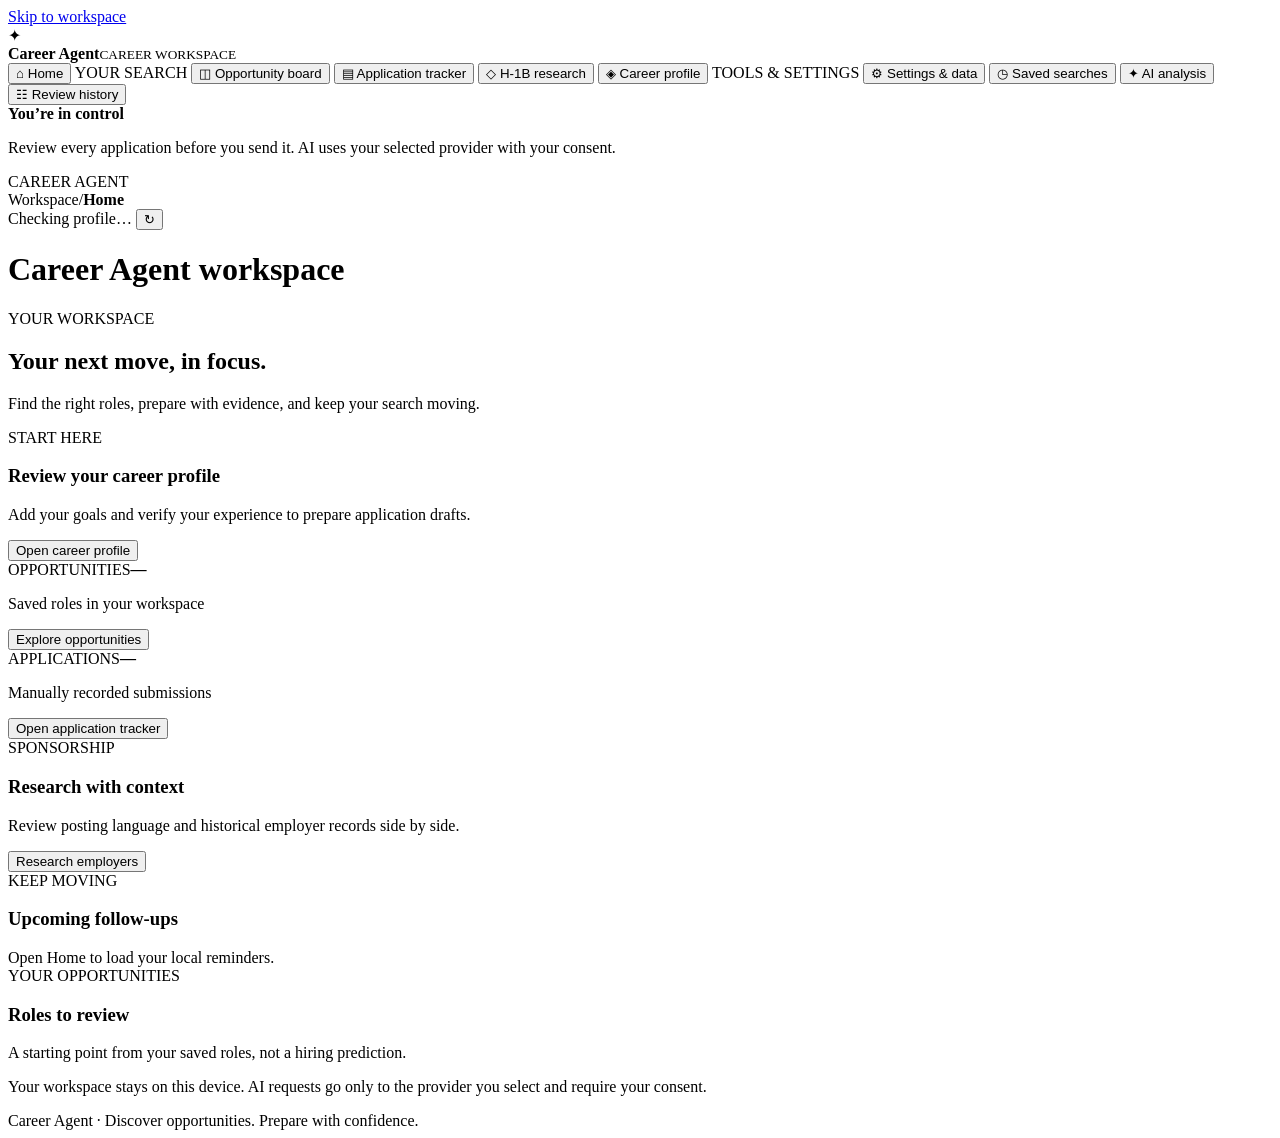
==== src/career_agent/web/index.html @ f1114267 "Implement reusable screening answers with per-role review" ====
<!doctype html>
<html lang="en">
<head>
  <meta charset="utf-8">
  <meta name="viewport" content="width=device-width,initial-scale=1">
  <meta name="color-scheme" content="light">
  <meta name="referrer" content="no-referrer">
  <title>Career Agent · Career Workspace</title>
  <link rel="stylesheet" href="/assets/app.css">
  <script defer src="/assets/application-answers.js"></script>
  <script defer src="/assets/app.js"></script>
  <script defer src="/assets/profile-review.js"></script>
  <script defer src="/assets/h1b.js"></script>
  <script defer src="/assets/ai.js"></script>
  <script defer src="/assets/automation.js"></script>
</head>
<body>
  <a class="skip-link" href="#workspace">Skip to workspace</a>
  <div id="app" data-session="__SESSION_TOKEN__">
    <aside class="rail" aria-label="Workspace navigation">
      <div class="identity">
        <div class="logo" aria-hidden="true">✦</div>
        <div class="identity-text"><strong>Career Agent</strong><small>CAREER WORKSPACE</small></div>
      </div>
      <div class="rail-divider"></div>
      <nav class="navigation" aria-label="Main">
        <button class="nav-item active" id="nav-home" type="button" aria-current="page"><span class="nav-glyph" aria-hidden="true">⌂</span> Home</button>
        <span class="nav-group-label">YOUR SEARCH</span>
        <button class="nav-item" id="nav-jobs" type="button"><span class="nav-glyph" aria-hidden="true">◫</span> Opportunity board</button>
        <button class="nav-item" id="nav-tracker" type="button"><span class="nav-glyph" aria-hidden="true">▤</span> Application tracker</button>
        <button class="nav-item" id="nav-h1b" type="button"><span class="nav-glyph" aria-hidden="true">◇</span> H-1B research</button>
        <button class="nav-item" id="nav-profile" type="button"><span class="nav-glyph" aria-hidden="true">◈</span> Career profile</button>
        <span class="nav-group-label">TOOLS &amp; SETTINGS</span>
        <button class="nav-item" id="nav-settings" type="button"><span class="nav-glyph" aria-hidden="true">⚙</span> Settings &amp; data</button>
        <button class="nav-item" id="nav-automation" type="button"><span class="nav-glyph" aria-hidden="true">◷</span> Saved searches</button>
        <button class="nav-item" id="nav-ai" type="button"><span class="nav-glyph" aria-hidden="true">✦</span> AI analysis</button>
        <button class="nav-item" id="nav-activity" type="button"><span class="nav-glyph" aria-hidden="true">☷</span> Review history</button>
      </nav>
      <div class="rail-bottom">
        <div class="privacy-note">
          <span class="small-dot" aria-hidden="true"></span>
          <strong>You’re in control</strong>
          <p>Review every application before you send it. AI uses your selected provider with your consent.</p>
        </div>
        <span class="version">CAREER AGENT</span>
      </div>
    </aside>

    <main id="workspace" class="workspace" tabindex="-1">
      <header class="topbar">
        <div class="breadcrumbs"><span>Workspace</span><span class="slash">/</span><strong id="section-name">Home</strong></div>
        <div class="top-actions">
          <span id="configuration-status" class="config-pill">Checking profile…</span>
          <button id="refresh" type="button" class="icon-action" title="Refresh data" aria-label="Refresh data">↻</button>
        </div>
      </header>

      <div id="notice" class="notice" role="status" aria-live="polite" hidden></div>
      <h1 class="sr-only">Career Agent workspace</h1>

      <section class="metrics" aria-label="Workspace snapshot" hidden>
        <div class="metric"><small>OPPORTUNITIES</small><strong id="count-jobs">—</strong><span>Tracked job postings</span></div>
        <div class="metric"><small>STAGED</small><strong id="count-staged">—</strong><span>Waiting for submission</span></div>
        <div class="metric"><small>SUBMISSIONS</small><strong id="count-submitted">—</strong><span>Manually confirmed</span></div>
        <div class="metric"><small>REVIEW EVENTS</small><strong id="count-reviews">—</strong><span>Decisions recorded locally</span></div>
      </section>

      <section id="home-screen" class="screen">
        <div class="section-heading home-heading"><div><span class="eyebrow">YOUR WORKSPACE</span><h2>Your next move, in focus.</h2><p class="section-description">Find the right roles, prepare with evidence, and keep your search moving.</p></div></div>
        <div class="home-grid">
          <section class="home-feature panel"><span class="eyebrow">START HERE</span><h3 id="home-next-title">Review your career profile</h3><p id="home-next-description">Add your goals and verify your experience to prepare application drafts.</p><button id="home-next" type="button" class="button button-primary">Open career profile</button></section>
          <section class="home-card panel"><span class="eyebrow">OPPORTUNITIES</span><strong id="home-jobs-count">—</strong><p id="home-jobs-copy">Saved roles in your workspace</p><button id="home-jobs" type="button" class="button">Explore opportunities</button></section>
          <section class="home-card panel"><span class="eyebrow">APPLICATIONS</span><strong id="home-submitted-count">—</strong><p>Manually recorded submissions</p><button id="home-tracker" type="button" class="button">Open application tracker</button></section>
          <section class="home-card panel"><span class="eyebrow">SPONSORSHIP</span><h3>Research with context</h3><p>Review posting language and historical employer records side by side.</p><button id="home-h1b" type="button" class="button">Research employers</button></section>
        </div>
        <section class="home-followups panel"><div><span class="eyebrow">KEEP MOVING</span><h3>Upcoming follow-ups</h3></div><div id="home-followups" role="status">Open Home to load your local reminders.</div></section>
        <section class="home-followups panel"><div><span class="eyebrow">YOUR OPPORTUNITIES</span><h3>Roles to review</h3><p class="muted">A starting point from your saved roles, not a hiring prediction.</p></div><div id="home-recommendations"></div></section>
        <p class="home-privacy">Your workspace stays on this device. AI requests go only to the provider you select and require your consent.</p>
      </section>

      <section id="settings-screen" class="screen" hidden>
        <div class="section-heading"><div><span class="eyebrow">WORKSPACE</span><h2>Settings &amp; data</h2><p class="section-description">Manage the tools and records that support your search.</p></div></div>
        <div class="settings-grid">
          <section class="panel home-card"><h3>Model routes</h3><p>Review configured providers, test a connection, and manage request history. Route configuration is stored locally.</p><button id="settings-models" class="button" type="button">Open AI tools</button></section>
          <section class="panel home-card"><h3>Saved searches</h3><p>Manage explicitly enabled recurring discovery and inspect workflow runs.</p><button id="settings-searches" class="button" type="button">Manage searches</button></section>
          <section class="panel home-card"><h3>Government data</h3><p>Check official release links and import historical employer records into your local database.</p><button id="settings-records" class="button" type="button">Open data administration</button></section>
          <section class="panel home-card"><h3>Backup &amp; privacy</h3><p>The database is not encrypted. Full workspace backups are available through the local CLI; career profile export is a separate, unencrypted file.</p><button id="settings-profile-export" class="button" type="button">Open profile export</button></section>
        </div>
      </section>

      <section id="jobs-screen" class="screen" hidden>
        <div class="section-heading">
          <div><span class="eyebrow">DISCOVER</span><h2>Opportunity board</h2><p class="section-description">Find, evaluate and prepare for roles that fit your goals.</p></div>
          <div class="section-actions"><button id="open-discovery" class="button" type="button">Find jobs</button><button id="show-add-job" class="button button-primary" type="button">+ Add opportunity</button></div>
        </div>

        <section id="profile-prompt" class="setup-banner" aria-labelledby="setup-heading" hidden>
          <div><strong id="setup-heading">Get started</strong>
            <p id="setup-progress">Checking profile setup…</p>
            <p id="setup-jobs-progress">Checking opportunities…</p>
            <p>Review sponsorship evidence and application materials before applying yourself.</p>
          </div>
          <div class="setup-actions">
            <button type="button" class="button" id="open-profile">Continue profile setup</button>
            <button type="button" class="button" id="setup-find-jobs">Search job boards</button>
            <button type="button" class="button" id="setup-add-job">Add a job manually</button>
          </div>
        </section>

        <details id="discovery-panel" class="panel profile-editor discovery-quick">
          <summary>Find jobs with JobSpy</summary>
          <form id="discover-form">
            <p class="muted">Choose job sources for US roles. Only your search query and location are sent to the selected sources; your career facts and notes are not included. Returned jobs are added to this local board. Sources may return partial or no results.</p>
            <div class="form-grid">
              <label>Role or keywords<input id="discover-query" required maxlength="200" placeholder="AI Program Lead"></label>
              <label>Search location<input id="discover-location" required maxlength="240" value="United States"></label>
              <label>Requested results per source<input id="discover-results" type="number" min="1" max="100" value="20" required></label>
            </div>
            <fieldset><legend>Job sources</legend>
              <label class="check-label"><input id="discover-site-indeed" type="checkbox" checked> Indeed</label>
              <label class="check-label"><input id="discover-site-linkedin" type="checkbox" checked> LinkedIn</label>
              <label class="check-label"><input id="discover-site-zip" type="checkbox" checked> ZipRecruiter</label>
            </fieldset>
            <label class="check-label"><input id="discover-details" type="checkbox"> Request individual job details when supported (additional external requests; up to 20 results per source). Text for existing jobs without descriptions may be stored locally for review; saved descriptions are not overwritten.</label>
            <label class="check-label"><input id="discover-stage-changes" type="checkbox"> Also retain different returned descriptions for existing unsubmitted jobs for review (requires individual job details). Stored locally; no saved description is replaced.</label>
            <label class="check-label"><input id="discover-consent" type="checkbox" required> Send this search to external job sources</label>
            <div class="form-footer"><span id="discover-status" role="status" aria-live="polite"></span><button id="discover-submit" class="button button-primary" type="submit">Search and import jobs</button></div>
          </form>
        </details>

        <form id="add-job-form" class="add-job-form panel" hidden>
          <div class="form-header"><h3>Track a job posting</h3><button type="button" id="close-add-job" class="plain-button">Close</button></div>
          <details><summary>Paste a browser capture</summary>
            <p>Paste a capture from the Career Agent browser companion. A page may suggest a title and company; review them, the URL and text, and remove private information before saving. Nothing is saved automatically.</p>
            <label>Captured job data<textarea id="job-capture-input" rows="3" maxlength="60000"></textarea></label>
            <button type="button" id="job-capture-apply" class="button">Fill job fields</button><p id="job-capture-status" role="status"></p>
          </details>
          <div class="form-grid">
            <label>Job title<input name="title" required maxlength="200" autocomplete="off" placeholder="AI Transformation Manager"></label>
            <label>Company<input name="company" required maxlength="200" autocomplete="organization" placeholder="Company name"></label>
            <label>Location<input name="location" maxlength="240" placeholder="City, State / Remote"></label>
            <label>Job URL<input name="job_url" type="url" required placeholder="https://company.example/careers/job"></label>
          </div>
          <label class="block-label">Description<textarea name="description" rows="4" maxlength="50000" placeholder="Paste the published requirements and role summary"></textarea></label>
          <div class="form-footer"><label class="check-label"><input type="checkbox" name="is_remote"> Fully remote</label><button class="button button-primary" type="submit">Save opportunity</button></div>
        </form>

        <div class="board">
          <div class="list-panel panel">
            <div class="list-tools">
              <label class="search-wrap"><span aria-hidden="true">⌕</span><input id="search" type="search" placeholder="Search roles or companies" aria-label="Search roles or companies"></label>
              <label class="filter-label">View
                <select id="filter" aria-label="Filter opportunities">
                  <option value="all">All active roles</option>
                  <option value="archived">Archived</option>
                  <option value="priority">Keyword score 70+</option>
                  <option value="sponsorship">Sponsorship signals</option>
                  <option value="imported-history">Imported employer history</option>
                  <option value="missing-description">Missing description</option>
                  <option value="source-text-review">Source text to review</option>
                  <option value="review">Awaiting review</option>
                  <option value="approved">Approved drafts</option>
                  <option value="submitted">Submitted</option>
                </select>
              </label>
              <details class="board-filters"><summary>More filters</summary><div class="board-filter-grid">
                <label>Location contains<input id="location-filter" type="search" maxlength="200" placeholder="City or state"></label>
                <label>Source contains<input id="source-filter" type="search" maxlength="100" placeholder="e.g. LinkedIn"></label>
                <label>Work arrangement<select id="remote-filter"><option value="all">Any arrangement</option><option value="remote">Marked remote in saved job</option></select></label>
                <label>Sponsorship evidence<select id="sponsor-filter"><option value="all">All evidence</option><option value="posting_claims_sponsorship">Posting mentions sponsorship</option><option value="explicit_exclusion">Posting excludes sponsorship</option><option value="conditional">Conditional wording</option><option value="conflicting">Conflicting wording</option><option value="historical_only">Historical evidence only</option><option value="unknown">Unknown</option></select></label>
                <label>Posting observation<select id="freshness-filter"><option value="all">All observations</option><option value="listed">Listed at last check</option><option value="expired">Deadline passed</option><option value="stale">Stale observation</option><option value="unknown">Unknown or not checked</option></select></label>
              </div><button id="clear-board-filters" type="button" class="button">Clear all filters</button><p class="muted">A live check is an observation, not a guarantee of hiring or sponsorship. Unchecked and stale jobs remain uncertain.</p></details>
            </div>
            <p id="board-limit" class="board-limit" hidden></p>
            <div class="list-count"><span id="visible-count" role="status" aria-live="polite">0 opportunities</span><label>Sort <select id="board-sort" aria-label="Sort opportunities"><option value="score">Keyword score first</option><option value="recent">Recently added</option></select></label></div>
            <button id="cleanup-expired" class="button" type="button">Archive verified expired roles</button>
            <div id="job-list" class="job-list" aria-label="Job postings"><div class="loading">Loading your local jobs…</div></div>
            <div class="pagination" aria-label="Opportunity pages"><button id="jobs-prev" class="button" type="button">Previous</button><span id="jobs-page" aria-live="polite"></span><button id="jobs-next" class="button" type="button">Next</button></div>
          </div>
          <div id="detail-panel" class="detail-panel panel" aria-label="Job details">
            <div class="empty-detail"><span class="empty-icon" aria-hidden="true">◎</span><h3>Select an opportunity</h3><p>Inspect the job, review a truthful application draft, and track your decision.</p></div>
          </div>
        </div>
      </section>

      <section id="h1b-screen" class="screen" hidden>
        <div class="section-heading"><h2>H-1B company and job research</h2></div>
        <p class="muted">Explore sponsorship language in saved jobs and research optional public employer records. Historical filings and posting language do not establish your eligibility or guarantee sponsorship.</p>
        <section class="panel profile-editor" aria-labelledby="h1b-opportunities-heading">
          <h3 id="h1b-opportunities-heading">Sponsorship signals in your opportunities</h3>
          <p class="muted">Uses saved job descriptions, even without imported filing data. Signals are approximate; confirm the specific visa, role and current availability with the employer.</p>
          <form id="h1b-opportunities-form" class="crm-form">
            <label>Role, employer or location<input id="h1b-opportunities-query" type="search" maxlength="200" placeholder="Search saved opportunities"></label>
            <label>Posting signal<select id="h1b-opportunities-category"><option value="all">All signals</option><option value="potential">Possible sponsorship or transfer</option><option value="review">Needs clarification</option><option value="excluded">Posting indicates a restriction</option></select></label>
            <div class="button-row"><button type="submit" class="button button-primary">Find opportunities</button><button type="button" id="h1b-find-jobs" class="button">Find more jobs with JobSpy</button></div>
          </form>
          <p id="h1b-opportunities-status" role="status" aria-live="polite"></p>
          <div id="h1b-opportunities-results"></div>
          <button id="h1b-opportunities-next" type="button" class="button" hidden>Next opportunities</button>
        </section>
        <form id="h1b-settings" class="panel profile-editor">
          <h3>Search preferences</h3>
          <div class="form-grid">
            <label>Sponsorship needed<select id="h1b-need"><option value="any">Not specified</option><option value="new">New H-1B sponsorship</option><option value="transfer">H-1B transfer</option></select></label>
            <label>Earliest fiscal year for history counts<input id="h1b-min-year" type="number" min="1990" required></label>
          </div>
          <label class="check-label"><input id="h1b-unknown" type="checkbox" checked> Include unknown-policy jobs in company search</label>
          <button id="h1b-save" class="button" type="submit">Save H-1B preferences</button>
        </form>
        <section class="panel profile-editor" aria-labelledby="h1b-data-admin-heading">
          <h3 id="h1b-data-admin-heading">Data administration</h3>
          <p class="muted">Manage the local historical-record index. Checking the official DOL page does not download or import a workbook. These controls do not create an administrator account.</p>
          <p id="h1b-coverage" class="muted"></p>
          <p id="h1b-active-import" role="status" aria-live="polite"></p>
          <form id="h1b-release-check" class="crm-form">
            <label class="check-label"><input id="h1b-release-consent" type="checkbox" required> Check the public DOL performance page for supported quarterly workbook links. No profile or job data is sent.</label>
            <button id="h1b-release-submit" class="button" type="submit">Check DOL releases</button>
            <p id="h1b-release-status" role="status" aria-live="polite"></p>
          </form>
        <details class="panel profile-editor">
          <summary>Import public DOL LCA records</summary>
          <p class="muted">Choose a quarterly workbook from <a href="https://www.dol.gov/agencies/eta/foreign-labor/performance" target="_blank" rel="noopener noreferrer">DOL performance data</a>. You may explicitly download a supported direct DOL workbook URL or import a local XLSX (up to 512 MB) or CSV (up to 8 MB). Large imports can take several minutes.</p>
          <form id="h1b-refresh-dol" class="crm-form">
            <label>Direct DOL quarterly workbook URL<input id="h1b-refresh-url" type="url" required placeholder="https://www.dol.gov/media/LCA_Disclosure_Data_FY2026_Q3.xlsx"></label>
            <label class="check-label"><input id="h1b-refresh-consent" type="checkbox" required> Download and import this public DOL workbook. A large download uses network and disk space.</label>
            <button id="h1b-refresh-submit" type="submit" class="button">Download and import DOL workbook</button>
            <p id="h1b-refresh-status" aria-live="off" tabindex="-1"></p><span id="h1b-refresh-announcement" class="sr-only" role="status" aria-live="polite"></span>
          </form>
          <form id="h1b-import" class="crm-form">
            <label>DOL source URL<input id="h1b-source" type="url" required value="https://www.dol.gov/agencies/eta/foreign-labor/performance"></label>
            <label>Date you captured the source<input id="h1b-captured" type="date" required></label>
            <label>Public LCA workbook or CSV<input id="h1b-file" type="file" accept=".xlsx,.csv,text/csv,application/vnd.openxmlformats-officedocument.spreadsheetml.sheet" required></label>
            <label class="check-label"><input id="h1b-consent" type="checkbox" required> This is public DOL disclosure data, and I checked the source URL and capture date.</label>
            <button id="h1b-import-submit" type="submit" class="button">Import records locally</button>
            <p id="h1b-import-status" aria-live="off" tabindex="-1"></p><span id="h1b-import-announcement" class="sr-only" role="status" aria-live="polite"></span>
          </form>
        </details>
        <details class="panel profile-editor">
          <summary>USCIS employer decisions: refresh or import</summary>
          <p class="muted">Find a complete annual h1b_datahubexport-YYYY.csv file on the <a href="https://www.uscis.gov/archive/h-1b-employer-data-hub-files" target="_blank" rel="noopener noreferrer">official USCIS data files page</a>. Use its original URL, fiscal year and reporting cut-off date, not today's download date. No USCIS API token is required. Refresh contacts USCIS directly; if blocked, download the official file in your browser and import it below. Data is historical and may lag.</p>
          <form id="uscis-form" class="crm-form">
            <label class="field">Official USCIS CSV URL<input id="uscis-source" type="url" required placeholder="https://www.uscis.gov/sites/default/files/…csv"></label>
            <label class="field">Fiscal year<input id="uscis-year" type="number" min="2009" required></label>
            <label class="field">Data as of (from the release)<input id="uscis-as-of" type="date" required></label>
            <label class="field">CSV file (for local import, up to 8 MB)<input id="uscis-file" type="file" accept=".csv,text/csv"></label>
            <label class="check-label"><input id="uscis-consent" type="checkbox" required> I checked the source and reporting date. This is the full fiscal-year file, not a filtered company export, and replaces that year's snapshot. Refresh may contact USCIS; no candidate data is sent.</label>
            <div class="button-row"><button id="uscis-refresh" type="submit" class="button">Refresh from USCIS</button><button id="uscis-import" type="button" class="button">Import official CSV locally</button></div>
            <p id="uscis-status" aria-live="off" tabindex="-1"></p><span id="uscis-announcement" class="sr-only" role="status" aria-live="polite"></span>
          </form>
        </details>
        </section>
        <form id="h1b-search" class="panel crm-form">
          <label class="field">Company name<input id="h1b-query" type="search" minlength="2" maxlength="200" required placeholder="Legal employer or company name"></label>
          <label class="check-label"><input id="h1b-broad-names" type="checkbox"> Ignore punctuation and spaces in names (may include unrelated employers).</label>
          <button id="h1b-search-submit" class="button button-primary" type="submit">Search company records and jobs</button>
        </form>
        <p id="h1b-status" role="status" aria-live="polite"></p>
        <div id="h1b-results" aria-label="H-1B research results"></div>
        <button id="h1b-next" class="button" type="button" hidden>Next company page</button>
      </section>

      <section id="tracker-screen" class="screen" hidden>
        <div class="section-heading">
          <div><span class="eyebrow">APPLICATION CRM</span><h2>Application tracker</h2></div>
          <button id="crm-export" type="button" class="button" aria-describedby="crm-export-description">Download tracker history</button>
        </div>
        <p id="crm-export-description" class="muted">Downloads all tracker records as JSON, regardless of filters, including private contact details, notes and submission references. The file is unencrypted. Career facts and application documents are excluded.</p>
        <p class="muted">Track employer conversations, interview stages, recruiter contacts and reminders. CRM updates are manual and do not send emails or applications. Private notes are stored in local, unencrypted SQLite.</p>
        <div id="crm-summary" class="crm-summary" aria-label="Pipeline overview"></div>
        <section id="crm-outcomes" class="panel crm-due-list" aria-label="Recorded application outcomes"></section>
        <div class="board">
          <div class="list-panel panel">
            <div class="list-count"><span>Select an opportunity</span><span>Local records only</span></div>
            <div class="crm-form">
              <label class="field">Search opportunities<input id="crm-search" type="search" placeholder="Title, company or location"></label>
              <label class="field">Pipeline stage<select id="crm-stage-filter">
                <option value="">All stages</option>
                <option>discovered</option><option>saved</option><option>shortlisted</option><option>archived</option>
                <option>applied</option><option>screening</option><option>assessment</option><option>interview</option>
                <option>offer</option><option>accepted</option><option>rejected</option><option>withdrawn</option>
              </select></label>
              <label class="field">Priority<select id="crm-priority-filter">
                <option value="">All priorities</option><option value="high">High</option>
                <option value="medium">Medium</option><option value="low">Low</option><option value="none">No priority</option>
              </select></label>
              <label class="field">Layout<select id="crm-layout"><option value="list">List</option><option value="board">Board</option></select></label>
              <p id="crm-layout-help" class="muted" role="status"></p>
              <button id="crm-clear-filters" class="button" type="button">Clear filters</button>
              <span id="crm-result-count" class="muted" role="status"></span>
            </div>
            <div id="crm-jobs" class="job-list" aria-label="Tracked opportunities"></div>
          </div>
          <div id="crm-detail" class="detail-panel panel" aria-label="Application CRM details">
            <div class="empty-detail"><span class="empty-icon" aria-hidden="true">▤</span><h3>Select a job to track</h3><p>Manage status, recruiter contacts, and follow-ups independently of application submission.</p></div>
          </div>
        </div>
      </section>

      <section id="profile-screen" class="screen" hidden>
        <div class="section-heading">
          <div><span class="eyebrow">YOUR PRIVATE WORKSPACE</span><h2>Career profile</h2></div>
          <span id="profile-revision" class="config-pill">Not saved yet</span>
        </div>
        <p class="muted">These details are stored in your local SQLite database, not in Git. Storage is not encrypted. Only individually verified facts can appear in generated application drafts.</p>
        <section class="profile-guide panel" aria-label="Profile setup steps"><div><span class="eyebrow">YOUR FOUNDATION</span><h3>Build a profile you can trust</h3><p>Start with a résumé or preferences, then review and verify each career fact before using it in a draft.</p></div><div class="button-row"><button id="profile-start-guided" class="button button-primary" type="button">Start guided setup</button><button id="profile-start-resume" class="button" type="button">Import a résumé</button><button id="profile-start-preferences" class="button" type="button">Set preferences</button></div></section>
        <section id="profile-wizard" class="panel profile-editor" aria-label="Guided profile setup" hidden>
          <p class="eyebrow">GUIDED SETUP</p><h3 id="profile-wizard-heading" tabindex="-1">1 of 3 · Preferences</h3>
          <p id="profile-wizard-instructions" class="muted"></p>
          <p class="muted">Moving between steps keeps entries in this page, but only the Save buttons write to your workspace. Extracted statements are never verified automatically.</p>
          <div class="button-row"><button id="profile-wizard-previous" type="button" class="button">Previous step</button><button id="profile-wizard-next" type="button" class="button button-primary">Next step</button><button id="profile-wizard-exit" type="button" class="button">Exit guided setup</button></div>
        </section>
        <section id="profile-wizard-resume" class="panel profile-editor" aria-label="Résumé import step" hidden></section>
        <details id="profile-portability" class="panel profile-editor">
          <summary>Export or import career profile</summary>
          <p class="muted">Export the current profile and facts, including contact details, private source notes and any AI wording source excerpts, to an unencrypted JSON file. This is not a full backup: application answers, jobs, application history, previous revisions and documents are excluded. Keep the file private.</p>
          <button id="career-export" type="button" class="button">Download career profile JSON</button>
          <div id="career-portable-import">
            <p class="muted">Import only into an empty saved profile. Imported facts and their provenance are retained but all facts require verification again. Unsaved editor text will be replaced.</p>
            <label class="block-label">Career profile JSON<input id="career-import-file" type="file" accept=".json,application/json"></label>
            <button id="career-import" type="button" class="button">Import profile for review</button>
          </div>
          <p id="career-portable-status" role="status" aria-live="polite"></p>
        </details>
        <div id="legacy-import" class="panel profile-import" hidden>
          <strong>Existing career files found</strong>
          <p class="muted">You can copy the configured profile and verified fact bank into this editable workspace. Your original files will not be changed.</p>
          <button id="import-career-data" type="button" class="button">Import configured files</button>
        </div>
        <div id="application-answer-bank"></div>
        <details id="profile-review" class="panel profile-editor">
          <summary>Review and strengthen my career profile</summary>
          <p class="muted">Let the application ask focused questions about conflicting claims, unclear responsibilities and missing detail. Questions and answers are saved. Your exact answers can add or replace facts; verification remains a separate decision.</p>
          <button id="profile-review-load" type="button" class="button">Load models and saved questions</button>
          <label class="block-label">Review model<select id="profile-review-route"></select></label>
          <p id="profile-review-destination" class="muted"></p>
          <label class="block-label">Compare a resume (optional)<input id="profile-review-file" type="file" accept=".pdf,.docx,.txt"></label>
          <button id="profile-review-extract" type="button" class="button">Extract resume for comparison</button>
          <label class="block-label">Resume text to compare (optional)<textarea id="profile-review-resume" rows="4" maxlength="20000"></textarea></label>
          <label class="check-label"><input id="profile-review-consent" type="checkbox"> I consent to sharing the resume text and all saved fact statements, categories and verification status with this provider. Private evidence notes and profile contact fields are excluded.</label>
          <button id="profile-review-generate" type="button" class="button button-primary" disabled>Ask me clarification questions</button>
          <p id="profile-review-status" role="status" aria-live="polite">Load your saved questions to continue, or start a new review.</p>
          <div id="profile-review-results"></div>
        </details>
        <details id="profile-assistant" class="panel profile-editor">
          <summary>Ask a career assistant</summary>
          <p class="muted">Each request sends your question, this session's conversation and any selected verified facts to the selected provider. Answers are unverified suggestions and do not change your profile. Conversations are not saved; cloud providers may charge for use.</p>
          <button id="profile-chat-load" type="button" class="button">Load model routes</button>
          <form id="profile-chat-form">
            <label class="block-label">Model route<select id="profile-chat-route" aria-describedby="profile-chat-destination" required></select></label>
            <p id="profile-chat-destination" class="muted" role="status" aria-live="polite">Load model routes to see the destination.</p>
            <label class="block-label">Your question<textarea id="profile-chat-question" rows="3" maxlength="4000" required placeholder="How should I describe my career goals?"></textarea></label>
            <label class="check-label"><input id="profile-chat-facts" type="checkbox"> Also send my saved, verified career fact statements (these may contain personal information)</label>
            <label class="check-label"><input id="profile-chat-consent" type="checkbox" required> I consent to sending this conversation and any selected facts to the provider shown above.</label>
            <button id="profile-chat-submit" type="submit" class="button button-primary" disabled>Ask assistant</button>
            <button id="profile-chat-clear" type="button" class="button">Clear conversation</button>
          </form>
          <p id="profile-chat-status" role="status" aria-live="polite">Configure a model route, then load it here. Your conversation is not saved.</p>
          <div id="profile-chat-answer"></div>
        </details>
        <form id="career-profile-form" class="panel profile-editor">
          <h3>Preferences</h3>
          <div class="form-grid">
            <label>Your name<input id="career-name" name="name" maxlength="120" autocomplete="name" placeholder="Name used for your applications"></label>
            <label>Professional headline<input id="career-headline" name="headline" maxlength="240" placeholder="AI Delivery Leader"></label>
            <label>Résumé contact line (optional)<input id="career-resume-contact" name="resume_contact" maxlength="500" placeholder="Email · phone · professional profile URL"></label>
            <p class="muted">This line appears in generated résumés and is stored locally with your workspace and draft history. Enter only contact details you want on applications; review them before approving a draft.</p>
            <label>Target roles (one per line)<textarea id="career-targets" rows="3" placeholder="AI Transformation Manager"></textarea></label>
            <label>Skills (one per line)<textarea id="career-skills" rows="3" placeholder="AWS"></textarea></label>
            <label>Preferred locations (one per line)<textarea id="career-locations" rows="3" placeholder="Knoxville, TN"></textarea></label>
            <label>Preferred title-level phrases (one per line, optional)<textarea id="career-title-levels" rows="3" placeholder="Director&#10;VP&#10;Head of"></textarea></label>
            <label class="check-label"><input id="career-remote" type="checkbox"> Include fully remote roles</label>
            <label class="check-label"><input id="career-require-remote" type="checkbox"> Fully remote is required</label>
            <label>Exclude employers by exact name (one per line)<textarea id="career-excluded-companies" rows="3" placeholder="Example Company"></textarea></label>
            <label>Minimum annual base salary in USD (optional)<input id="career-minimum-base" type="number" min="1" max="10000000" step="1" placeholder="120000"></label>
          </div>
          <p class="muted">Title-level phrases compare literally with saved job titles and do not determine seniority or eligibility. Required remote, employer exclusions, and minimum annual base salary are reviewed separately from the preference score. Confirm remote scope, employer identity, and compensation directly.</p>
          <div class="form-footer"><span class="muted">Changing preferences does not automatically verify a career achievement.</span><button type="submit" class="button button-primary">Save preferences</button></div>
        </form>
        <div id="career-facts-panel" class="panel profile-editor">
          <div class="section-heading"><div><h3>Career facts</h3><p class="muted">Each achievement or credential needs your explicit verification. Changing its content revokes earlier verification.</p></div></div>
          <div id="career-facts-list" aria-label="Saved career facts"></div>
          <details>
            <summary>Import and review résumé text</summary>
            <p class="muted">Paste text or extract it locally from a PDF, Word or UTF-8 text file (up to 2 MB). Local extraction and line suggestions do not contact a model. Scanned PDFs need OCR and are not supported.</p>
            <label class="block-label">Résumé file<input id="resume-file" type="file" accept=".pdf,.docx,.txt"></label>
            <button id="resume-file-extract" type="button" class="button">Extract file locally</button>
            <p id="resume-file-status" role="status" aria-live="polite"></p>
            <label class="block-label">Résumé text<textarea id="resume-text" rows="5" maxlength="20000"></textarea></label>
            <button id="resume-extract" type="button" class="button">Find fact suggestions</button>
            <label class="block-label">Suggested statement<select id="resume-lines"></select></label>
            <button id="resume-use-line" type="button" class="button" disabled>Review as a career fact</button>
            <p id="resume-status" role="status" aria-live="polite"></p>
            <details>
              <summary>Stage several statements for review</summary>
              <p class="muted">Select up to 30 distinct lines to stage separately, or select wrapped lines to combine into one statement for review. Suggested categories follow headings and may be wrong. Staged statements remain unverified. The same private source note is attached to each separately staged line.</p>
              <label class="block-label">Statements to stage<select id="resume-bulk-lines" multiple size="8"></select></label>
              <label class="block-label">Category for unclassified or mixed lines<select id="resume-bulk-category"><option value="">Choose only if needed</option><option value="experience">Experience</option><option value="projects">Projects</option><option value="skills">Skills</option><option value="education">Education</option><option value="certifications">Certifications</option></select></label>
              <label class="block-label">Private source note for these statements<textarea id="resume-bulk-source" rows="2" maxlength="500" placeholder="Where you will check these statements"></textarea></label>
              <button id="resume-bulk-save" type="button" class="button" disabled>Stage selected statements</button>
              <button id="resume-combine" type="button" class="button" disabled>Review selected lines as one fact</button>
              <p id="resume-bulk-status" role="status" aria-live="polite"></p>
            </details>
            <details>
              <summary>Suggest structured facts with AI</summary>
              <p class="muted">With your consent, the entire text above is sent to the selected provider, including any names, contact details or other sensitive information in it. Edit the text first to remove anything you do not want shared. Cloud requests may incur charges. A local server can forward requests; check its settings.</p>
              <button id="resume-ai-load" type="button" class="button">Load model routes</button>
              <label class="block-label">Model route<select id="resume-ai-route" aria-describedby="resume-ai-destination"></select></label>
              <p id="resume-ai-destination" class="muted" role="status" aria-live="polite">Load model routes to see the destination.</p>
              <label class="check-label"><input id="resume-ai-consent" type="checkbox"> I consent to sending the complete résumé text above to the selected provider.</label>
              <button id="resume-ai-submit" type="button" class="button" disabled>Suggest résumé facts</button>
              <p id="resume-ai-status" role="status" aria-live="polite">No request has been made.</p>
              <div id="resume-ai-results"></div>
            </details>
          </details>
          <form id="career-fact-form" class="fact-form">
            <h3 id="fact-form-heading">Add career fact</h3>
            <div class="form-grid">
              <label>Category<select id="fact-category">
                <option value="experience">Experience</option>
                <option value="projects">Projects</option>
                <option value="skills">Skills</option>
                <option value="education">Education</option>
                <option value="certifications">Certifications</option>
              </select></label>
              <label>Matching keywords (one per line)<textarea id="fact-keywords" rows="2" placeholder="AWS"></textarea></label>
            </div>
            <label class="block-label">Career statement<textarea id="fact-statement" rows="3" minlength="8" maxlength="1000" required placeholder="Describe something you can confirm, without invented outcomes"></textarea></label>
            <label class="block-label">Private evidence note<textarea id="fact-source" rows="2" maxlength="500" required placeholder="How you verified this statement (never added to a resume)"></textarea></label>
            <div class="form-footer">
              <button id="fact-reset" type="button" class="button">Clear form</button>
              <button type="submit" class="button button-primary">Save unverified fact</button>
            </div>
          </form>
        </div>
        <div id="profile-revisions-panel" class="panel profile-editor">
          <h3>Local revision history</h3>
          <p class="muted">Saved revisions are append-only. This history is readable on this device but is not encrypted or a cloud backup.</p>
          <div id="career-revision-list" aria-label="Career workspace revisions"></div>
        </div>
      </section>

      <section id="activity-screen" class="screen" hidden>
        <div class="section-heading"><div><span class="eyebrow">AUDIT TRAIL</span><h2>Review history</h2></div></div>
        <div class="panel activity-panel">
          <p class="muted">Review decisions are recorded in the local SQLite database. A review decision never transmits an application.</p>
          <div id="activity-list" class="activity-list"></div>
        </div>
      </section>

      <section id="automation-screen" class="screen" hidden>
      <div class="section-heading"><div><span class="eyebrow">DISCOVERY</span><h2>Saved searches</h2><p class="section-description">Manage automatic job searches and review workflow activity.</p></div></div>
      <details class="panel profile-editor" id="automation-panel">
        <summary>Automatic job discovery and workflow runs</summary>
        <p>Save a search once. JobSpy pulls jobs on schedule while this app runs, including when your browser is closed. Overdue searches run after restart. Existing jobs are preserved and duplicates skipped. Source availability and terms vary; no access-control bypass is used.</p>
        <form id="schedule-form">
          <label>Job titles / query<input id="schedule-query" required maxlength="160" placeholder="AI Program Manager"></label>
          <label>Location<input id="schedule-location" required maxlength="160" value="United States"></label>
          <label>Every (hours)<input id="schedule-hours" type="number" min="1" max="168" value="6" required></label>
          <label>Results per source<input id="schedule-results" type="number" min="1" max="50" value="20" required></label>
          <fieldset><legend>Job boards</legend>
            <label><input type="checkbox" id="schedule-indeed" checked> Indeed</label>
            <label><input type="checkbox" id="schedule-linkedin"> LinkedIn</label>
            <label><input type="checkbox" id="schedule-zip_recruiter"> ZipRecruiter</label>
          </fieldset>
          <label><input type="checkbox" id="schedule-details"> Request individual job details when supported on each run (additional external requests; up to 20 results per source). Text for existing jobs without descriptions may be stored locally for review; saved descriptions are not overwritten.</label>
          <label><input type="checkbox" id="schedule-consent" required> Enable recurring requests with these search filters to the selected sources. I have checked that my intended use is permitted.</label>
          <button type="submit" id="schedule-save" class="button button-primary">Enable automatic search</button>
        </form>
        <button type="button" id="automation-refresh" class="button">Refresh runs and searches</button>
        <p id="automation-status" role="status" aria-live="polite"></p>
        <div id="automation-searches"></div>
        <h3>Recent discovery runs</h3><div id="automation-runs"></div>
        <h3>Application workflows</h3>
        <p>Create a draft on the opportunity board to start a durable workflow. Review pauses survive restarts. Failed local workflows can be resumed if their inputs are unchanged.</p>
        <div id="workflow-runs"></div>
      </details>
      </section>
      <section id="ai-screen" class="screen" hidden>
      <div class="section-heading"><div><span class="eyebrow">INTELLIGENCE</span><h2>AI analysis</h2><p class="section-description">Compare a posting with your verified career facts.</p></div></div>
      <details class="panel profile-editor" id="ai-panel">
        <summary>AI requirement analyst</summary>
        <p>Read-only suggestions from a model you choose. Sends the selected posting and verified fact statements; excludes your name and private evidence notes as separate fields. Statements themselves may contain personal information. No application changes.</p>
        <button type="button" class="button" id="ai-load">Refresh models and jobs</button>
        <form id="ai-form">
          <label>Model route<select id="ai-route" aria-describedby="ai-destination ai-route-readiness" required></select></label>
          <label>Job (up to 10,000 saved jobs)<select id="ai-job" required></select></label>
          <p id="ai-destination" role="status" aria-live="polite"></p>
          <p id="ai-route-readiness"></p>
          <details><summary>Check local model IDs</summary>
            <p>For an Ollama or LM Studio route, this explicitly asks its configured loopback server for model IDs. No job or profile is sent. The server may forward requests; configured local credentials are sent to it.</p>
            <button type="button" class="button" id="ai-local-models" disabled>Check local model IDs</button>
            <p id="ai-local-models-status" role="status" aria-live="polite"></p><ul id="ai-local-models-results"></ul>
          </details>
          <label class="check-label"><input type="checkbox" id="ai-test-consent"> I agree to a test request to the selected provider. It sends a fixed test message, no job or profile; cloud requests may incur charges.</label>
          <button type="button" class="button" id="ai-test-route" disabled>Test model connection</button>
          <p id="ai-test-status" role="status" aria-live="polite"></p>
          <details><summary>View fictional sample</summary><div id="ai-sample-input"></div></details>
          <label class="check-label"><input type="checkbox" id="ai-sample-consent"> I agree to send the fictional job and career fact shown above to the selected provider. No saved job or profile is used; cloud requests may incur charges.</label>
          <button type="button" class="button" id="ai-sample-run" disabled>Test fictional analysis</button>
          <p id="ai-sample-status" role="status" aria-live="polite"></p>
          <div id="ai-sample-results"></div>
          <details id="ai-tailoring-sample-preview"><summary>Review fictional résumé tailoring cases</summary>
            <p>These fixed examples contain no saved profile or job data. Review each proposed rewrite against its source; warnings and citation checks cannot establish truth.</p>
            <div id="ai-tailoring-sample-cases"></div>
          </details>
          <label class="check-label"><input type="checkbox" id="ai-tailoring-sample-consent"> I agree to send up to three fictional cases to the selected provider. Cloud requests may incur charges; local servers may forward requests.</label>
          <button type="button" class="button" id="ai-tailoring-sample-run" disabled>Test fictional résumé tailoring</button>
          <p id="ai-tailoring-sample-status" role="status" aria-live="polite"></p>
          <div id="ai-tailoring-sample-results"></div>
          <label class="check-label"><input type="checkbox" id="ai-consent" required> I consent to sending these statements and this posting to the selected provider. Cloud requests may incur charges. A local server may itself forward requests; check its configuration.</label>
          <button type="submit" class="button button-primary" id="ai-run" disabled>Analyze requirements</button>
          <button type="submit" class="button" id="ai-tailor" disabled>Suggest résumé wording</button>
        </form>
        <p id="ai-status" role="status" aria-live="polite">Configure .local/ai.json to enable model routes. Keep API keys in server environment variables.</p>
        <button type="button" class="button" id="ai-open-profile" hidden>Set up career profile</button>
        <div id="ai-results"></div>
        <details><summary>Local AI request history and limits</summary>
          <p>History is opt-in per route; setting a daily limit enables it. Requests, including failures and interrupted attempts, count toward that limit. This is not a spending limit; provider bills and token usage are not tracked.</p>
          <button type="button" id="ai-history-refresh" class="button">Refresh request history</button>
          <div id="ai-history" role="status" aria-live="polite"></div>
        </details>
      </details>
      </section>
      <footer>Career Agent · Discover opportunities. Prepare with confidence.</footer>
    </main>
  </div>
</body>
</html>
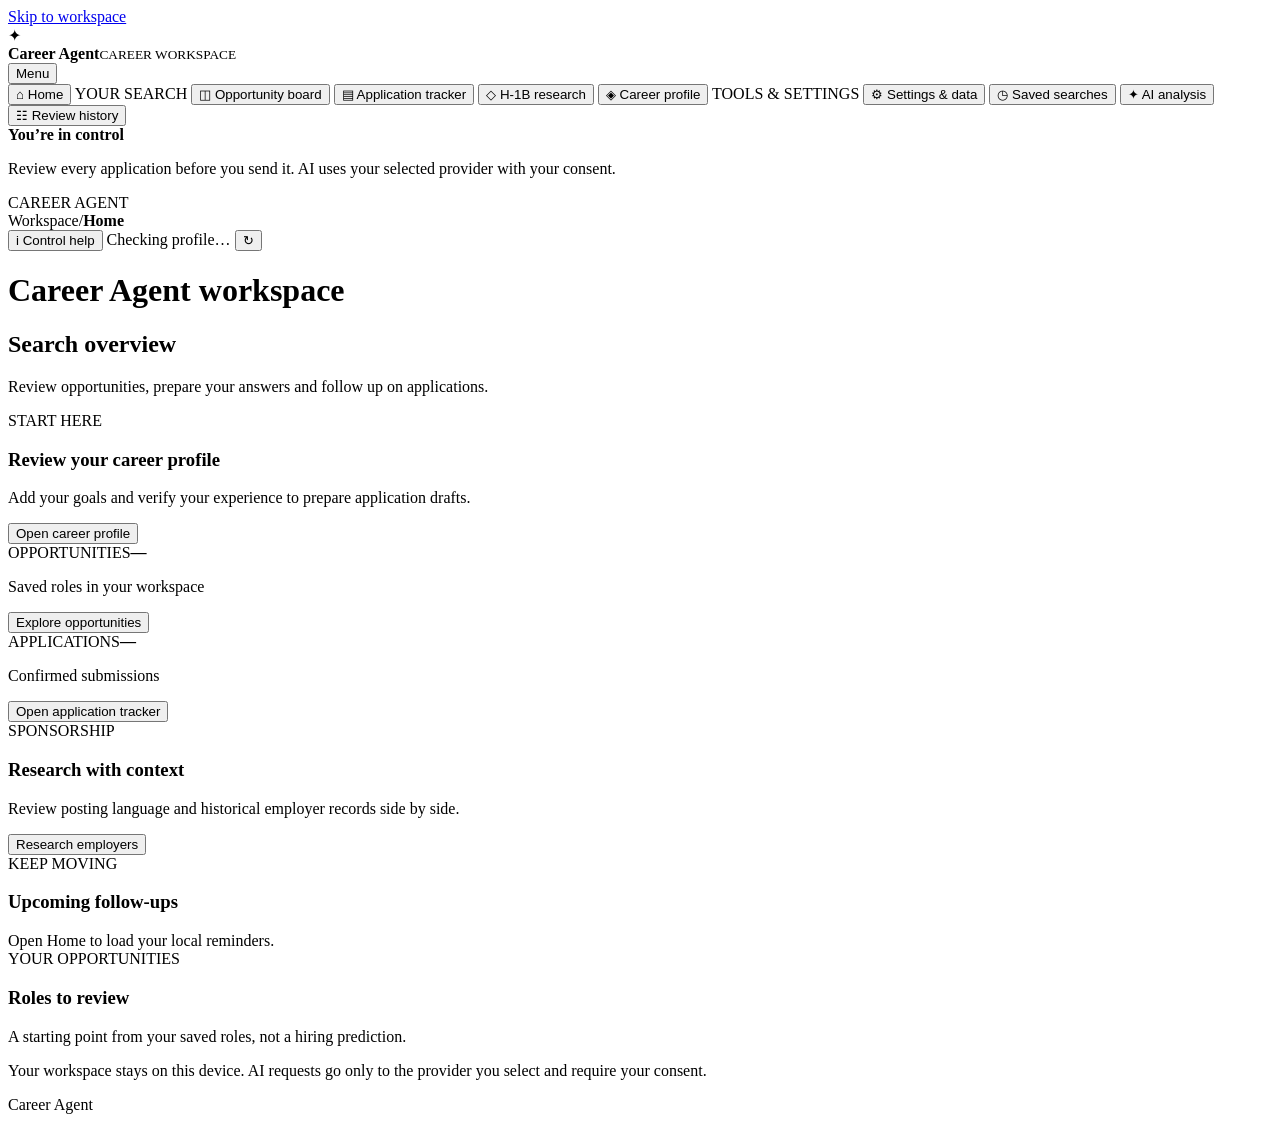
==== commit 9fc7baf5: "Integrate reviewed application answers # Conflicts: #	src/career_agent/dashboard.py" ====
--- a/src/career_agent/web/index.html
+++ b/src/career_agent/web/index.html
@@ -13,6 +13,7 @@
   <script defer src="/assets/h1b.js"></script>
   <script defer src="/assets/ai.js"></script>
   <script defer src="/assets/automation.js"></script>
+  <script defer src="/assets/workspace-guide.js"></script>
 </head>
 <body>
   <a class="skip-link" href="#workspace">Skip to workspace</a>
@@ -23,7 +24,8 @@
         <div class="identity-text"><strong>Career Agent</strong><small>CAREER WORKSPACE</small></div>
       </div>
       <div class="rail-divider"></div>
-      <nav class="navigation" aria-label="Main">
+      <button type="button" id="menu-toggle" aria-controls="workspace-nav" aria-expanded="false">Menu</button>
+      <nav id="workspace-nav" class="navigation" aria-label="Main">
         <button class="nav-item active" id="nav-home" type="button" aria-current="page"><span class="nav-glyph" aria-hidden="true">⌂</span> Home</button>
         <span class="nav-group-label">YOUR SEARCH</span>
         <button class="nav-item" id="nav-jobs" type="button"><span class="nav-glyph" aria-hidden="true">◫</span> Opportunity board</button>
@@ -50,6 +52,7 @@
       <header class="topbar">
         <div class="breadcrumbs"><span>Workspace</span><span class="slash">/</span><strong id="section-name">Home</strong></div>
         <div class="top-actions">
+          <button id="control-help" type="button" class="guide-toggle" aria-pressed="false" data-help="Select a field, action or tab to read its help. Press Escape to exit."><span aria-hidden="true" class="info-symbol">i</span> Control help</button>
           <span id="configuration-status" class="config-pill">Checking profile…</span>
           <button id="refresh" type="button" class="icon-action" title="Refresh data" aria-label="Refresh data">↻</button>
         </div>
@@ -61,16 +64,16 @@
       <section class="metrics" aria-label="Workspace snapshot" hidden>
         <div class="metric"><small>OPPORTUNITIES</small><strong id="count-jobs">—</strong><span>Tracked job postings</span></div>
         <div class="metric"><small>STAGED</small><strong id="count-staged">—</strong><span>Waiting for submission</span></div>
-        <div class="metric"><small>SUBMISSIONS</small><strong id="count-submitted">—</strong><span>Manually confirmed</span></div>
+        <div class="metric"><small>SUBMISSIONS</small><strong id="count-submitted">—</strong><span>Confirmed applications</span></div>
         <div class="metric"><small>REVIEW EVENTS</small><strong id="count-reviews">—</strong><span>Decisions recorded locally</span></div>
       </section>
 
       <section id="home-screen" class="screen">
-        <div class="section-heading home-heading"><div><span class="eyebrow">YOUR WORKSPACE</span><h2>Your next move, in focus.</h2><p class="section-description">Find the right roles, prepare with evidence, and keep your search moving.</p></div></div>
+        <div class="section-heading home-heading"><div><h2>Search overview</h2><p class="section-description">Review opportunities, prepare your answers and follow up on applications.</p></div></div>
         <div class="home-grid">
           <section class="home-feature panel"><span class="eyebrow">START HERE</span><h3 id="home-next-title">Review your career profile</h3><p id="home-next-description">Add your goals and verify your experience to prepare application drafts.</p><button id="home-next" type="button" class="button button-primary">Open career profile</button></section>
           <section class="home-card panel"><span class="eyebrow">OPPORTUNITIES</span><strong id="home-jobs-count">—</strong><p id="home-jobs-copy">Saved roles in your workspace</p><button id="home-jobs" type="button" class="button">Explore opportunities</button></section>
-          <section class="home-card panel"><span class="eyebrow">APPLICATIONS</span><strong id="home-submitted-count">—</strong><p>Manually recorded submissions</p><button id="home-tracker" type="button" class="button">Open application tracker</button></section>
+          <section class="home-card panel"><span class="eyebrow">APPLICATIONS</span><strong id="home-submitted-count">—</strong><p>Confirmed submissions</p><button id="home-tracker" type="button" class="button">Open application tracker</button></section>
           <section class="home-card panel"><span class="eyebrow">SPONSORSHIP</span><h3>Research with context</h3><p>Review posting language and historical employer records side by side.</p><button id="home-h1b" type="button" class="button">Research employers</button></section>
         </div>
         <section class="home-followups panel"><div><span class="eyebrow">KEEP MOVING</span><h3>Upcoming follow-ups</h3></div><div id="home-followups" role="status">Open Home to load your local reminders.</div></section>
@@ -98,7 +101,7 @@
           <div><strong id="setup-heading">Get started</strong>
             <p id="setup-progress">Checking profile setup…</p>
             <p id="setup-jobs-progress">Checking opportunities…</p>
-            <p>Review sponsorship evidence and application materials before applying yourself.</p>
+            <p>Open a role to review the evidence and prepare your application.</p>
           </div>
           <div class="setup-actions">
             <button type="button" class="button" id="open-profile">Continue profile setup</button>
@@ -521,8 +524,13 @@
         </details>
       </details>
       </section>
-      <footer>Career Agent · Discover opportunities. Prepare with confidence.</footer>
+      <footer>Career Agent</footer>
     </main>
   </div>
+  <p id="guide-announcement" class="sr-only" role="status"></p>
+  <dialog id="workspace-help" aria-labelledby="guide-title" aria-describedby="guide-copy">
+    <div class="guide-heading"><h2 id="guide-title">Workspace help</h2><button type="button" id="guide-close" aria-label="Close help" autofocus>×</button></div>
+    <p id="guide-copy"></p>
+  </dialog>
 </body>
 </html>
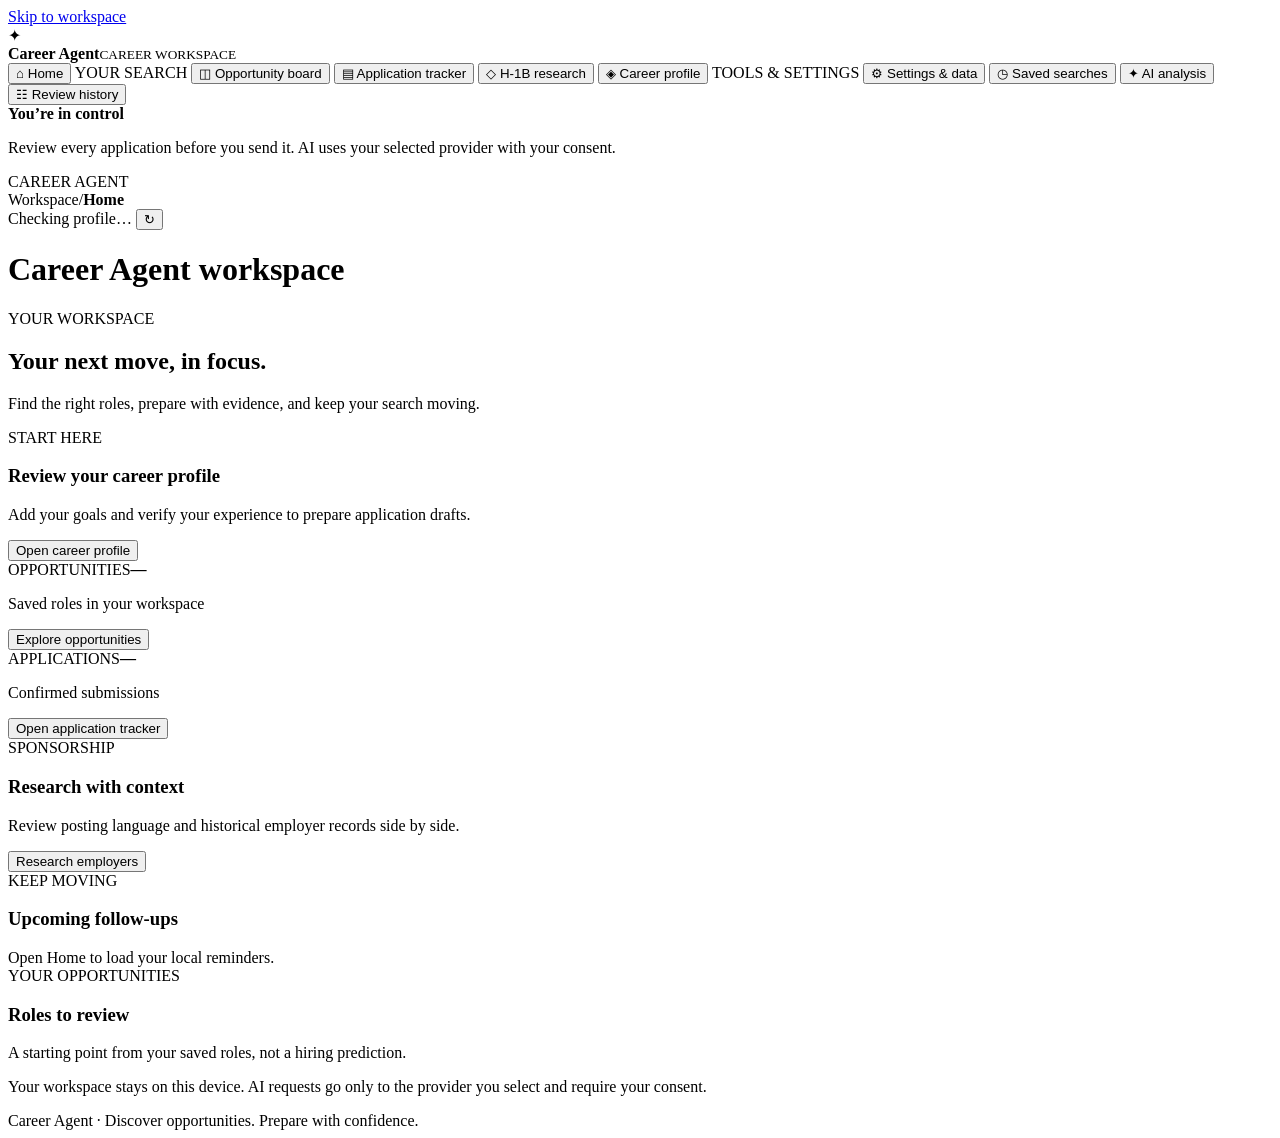
==== commit 71d8f16f: "Track delivery receipts, private artifacts and reconciliation" ====
--- a/src/career_agent/web/index.html
+++ b/src/career_agent/web/index.html
@@ -7,13 +7,11 @@
   <meta name="referrer" content="no-referrer">
   <title>Career Agent · Career Workspace</title>
   <link rel="stylesheet" href="/assets/app.css">
-  <script defer src="/assets/application-answers.js"></script>
   <script defer src="/assets/app.js"></script>
   <script defer src="/assets/profile-review.js"></script>
   <script defer src="/assets/h1b.js"></script>
   <script defer src="/assets/ai.js"></script>
   <script defer src="/assets/automation.js"></script>
-  <script defer src="/assets/workspace-guide.js"></script>
 </head>
 <body>
   <a class="skip-link" href="#workspace">Skip to workspace</a>
@@ -24,8 +22,7 @@
         <div class="identity-text"><strong>Career Agent</strong><small>CAREER WORKSPACE</small></div>
       </div>
       <div class="rail-divider"></div>
-      <button type="button" id="menu-toggle" aria-controls="workspace-nav" aria-expanded="false">Menu</button>
-      <nav id="workspace-nav" class="navigation" aria-label="Main">
+      <nav class="navigation" aria-label="Main">
         <button class="nav-item active" id="nav-home" type="button" aria-current="page"><span class="nav-glyph" aria-hidden="true">⌂</span> Home</button>
         <span class="nav-group-label">YOUR SEARCH</span>
         <button class="nav-item" id="nav-jobs" type="button"><span class="nav-glyph" aria-hidden="true">◫</span> Opportunity board</button>
@@ -52,7 +49,6 @@
       <header class="topbar">
         <div class="breadcrumbs"><span>Workspace</span><span class="slash">/</span><strong id="section-name">Home</strong></div>
         <div class="top-actions">
-          <button id="control-help" type="button" class="guide-toggle" aria-pressed="false" data-help="Select a field, action or tab to read its help. Press Escape to exit."><span aria-hidden="true" class="info-symbol">i</span> Control help</button>
           <span id="configuration-status" class="config-pill">Checking profile…</span>
           <button id="refresh" type="button" class="icon-action" title="Refresh data" aria-label="Refresh data">↻</button>
         </div>
@@ -64,12 +60,12 @@
       <section class="metrics" aria-label="Workspace snapshot" hidden>
         <div class="metric"><small>OPPORTUNITIES</small><strong id="count-jobs">—</strong><span>Tracked job postings</span></div>
         <div class="metric"><small>STAGED</small><strong id="count-staged">—</strong><span>Waiting for submission</span></div>
-        <div class="metric"><small>SUBMISSIONS</small><strong id="count-submitted">—</strong><span>Confirmed applications</span></div>
+        <div class="metric"><small>SUBMISSIONS</small><strong id="count-submitted">—</strong><span>Confirmed deliveries</span></div>
         <div class="metric"><small>REVIEW EVENTS</small><strong id="count-reviews">—</strong><span>Decisions recorded locally</span></div>
       </section>
 
       <section id="home-screen" class="screen">
-        <div class="section-heading home-heading"><div><h2>Search overview</h2><p class="section-description">Review opportunities, prepare your answers and follow up on applications.</p></div></div>
+        <div class="section-heading home-heading"><div><span class="eyebrow">YOUR WORKSPACE</span><h2>Your next move, in focus.</h2><p class="section-description">Find the right roles, prepare with evidence, and keep your search moving.</p></div></div>
         <div class="home-grid">
           <section class="home-feature panel"><span class="eyebrow">START HERE</span><h3 id="home-next-title">Review your career profile</h3><p id="home-next-description">Add your goals and verify your experience to prepare application drafts.</p><button id="home-next" type="button" class="button button-primary">Open career profile</button></section>
           <section class="home-card panel"><span class="eyebrow">OPPORTUNITIES</span><strong id="home-jobs-count">—</strong><p id="home-jobs-copy">Saved roles in your workspace</p><button id="home-jobs" type="button" class="button">Explore opportunities</button></section>
@@ -101,7 +97,7 @@
           <div><strong id="setup-heading">Get started</strong>
             <p id="setup-progress">Checking profile setup…</p>
             <p id="setup-jobs-progress">Checking opportunities…</p>
-            <p>Open a role to review the evidence and prepare your application.</p>
+            <p>Review sponsorship evidence and application materials before applying yourself.</p>
           </div>
           <div class="setup-actions">
             <button type="button" class="button" id="open-profile">Continue profile setup</button>
@@ -315,7 +311,7 @@
         <section id="profile-wizard-resume" class="panel profile-editor" aria-label="Résumé import step" hidden></section>
         <details id="profile-portability" class="panel profile-editor">
           <summary>Export or import career profile</summary>
-          <p class="muted">Export the current profile and facts, including contact details, private source notes and any AI wording source excerpts, to an unencrypted JSON file. This is not a full backup: application answers, jobs, application history, previous revisions and documents are excluded. Keep the file private.</p>
+          <p class="muted">Export the current profile and facts, including contact details, private source notes and any AI wording source excerpts, to an unencrypted JSON file. This is not a full backup: jobs, application history, previous revisions and documents are excluded. Keep the file private.</p>
           <button id="career-export" type="button" class="button">Download career profile JSON</button>
           <div id="career-portable-import">
             <p class="muted">Import only into an empty saved profile. Imported facts and their provenance are retained but all facts require verification again. Unsaved editor text will be replaced.</p>
@@ -329,7 +325,6 @@
           <p class="muted">You can copy the configured profile and verified fact bank into this editable workspace. Your original files will not be changed.</p>
           <button id="import-career-data" type="button" class="button">Import configured files</button>
         </div>
-        <div id="application-answer-bank"></div>
         <details id="profile-review" class="panel profile-editor">
           <summary>Review and strengthen my career profile</summary>
           <p class="muted">Let the application ask focused questions about conflicting claims, unclear responsibilities and missing detail. Questions and answers are saved. Your exact answers can add or replace facts; verification remains a separate decision.</p>
@@ -524,13 +519,8 @@
         </details>
       </details>
       </section>
-      <footer>Career Agent</footer>
+      <footer>Career Agent · Discover opportunities. Prepare with confidence.</footer>
     </main>
   </div>
-  <p id="guide-announcement" class="sr-only" role="status"></p>
-  <dialog id="workspace-help" aria-labelledby="guide-title" aria-describedby="guide-copy">
-    <div class="guide-heading"><h2 id="guide-title">Workspace help</h2><button type="button" id="guide-close" aria-label="Close help" autofocus>×</button></div>
-    <p id="guide-copy"></p>
-  </dialog>
 </body>
 </html>
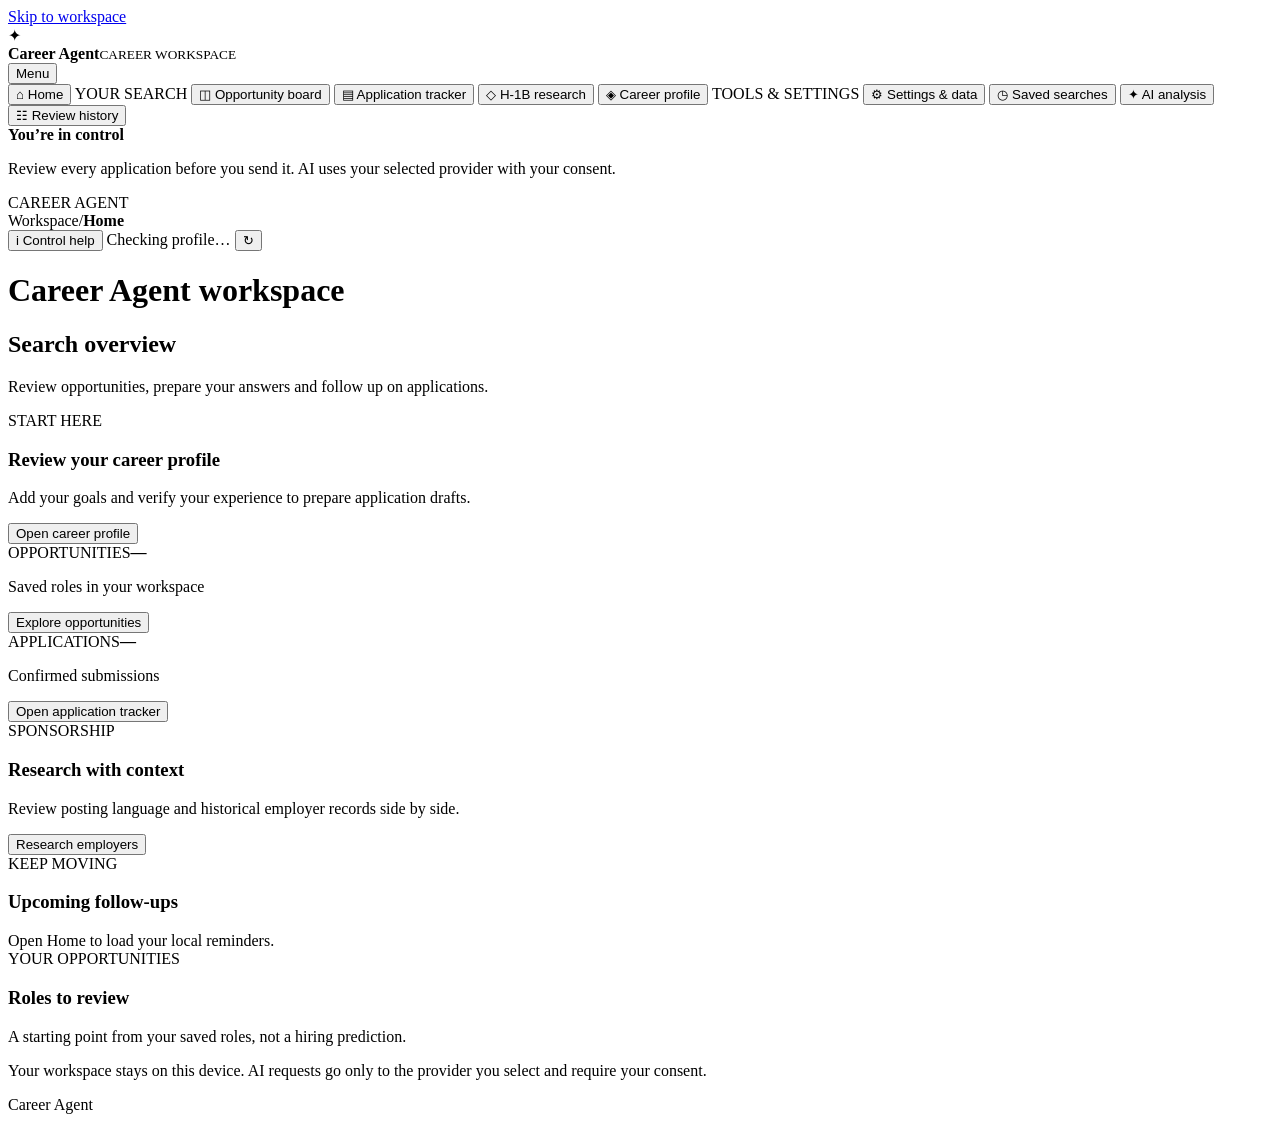
==== commit 8fbdda09: "Integrate delivery lifecycle and reconciliation # Conflicts: #	src/career_agent/dashboard.py #	src/c" ====
--- a/src/career_agent/web/index.html
+++ b/src/career_agent/web/index.html
@@ -7,11 +7,13 @@
   <meta name="referrer" content="no-referrer">
   <title>Career Agent · Career Workspace</title>
   <link rel="stylesheet" href="/assets/app.css">
+  <script defer src="/assets/application-answers.js"></script>
   <script defer src="/assets/app.js"></script>
   <script defer src="/assets/profile-review.js"></script>
   <script defer src="/assets/h1b.js"></script>
   <script defer src="/assets/ai.js"></script>
   <script defer src="/assets/automation.js"></script>
+  <script defer src="/assets/workspace-guide.js"></script>
 </head>
 <body>
   <a class="skip-link" href="#workspace">Skip to workspace</a>
@@ -22,7 +24,8 @@
         <div class="identity-text"><strong>Career Agent</strong><small>CAREER WORKSPACE</small></div>
       </div>
       <div class="rail-divider"></div>
-      <nav class="navigation" aria-label="Main">
+      <button type="button" id="menu-toggle" aria-controls="workspace-nav" aria-expanded="false">Menu</button>
+      <nav id="workspace-nav" class="navigation" aria-label="Main">
         <button class="nav-item active" id="nav-home" type="button" aria-current="page"><span class="nav-glyph" aria-hidden="true">⌂</span> Home</button>
         <span class="nav-group-label">YOUR SEARCH</span>
         <button class="nav-item" id="nav-jobs" type="button"><span class="nav-glyph" aria-hidden="true">◫</span> Opportunity board</button>
@@ -49,6 +52,7 @@
       <header class="topbar">
         <div class="breadcrumbs"><span>Workspace</span><span class="slash">/</span><strong id="section-name">Home</strong></div>
         <div class="top-actions">
+          <button id="control-help" type="button" class="guide-toggle" aria-pressed="false" data-help="Select a field, action or tab to read its help. Press Escape to exit."><span aria-hidden="true" class="info-symbol">i</span> Control help</button>
           <span id="configuration-status" class="config-pill">Checking profile…</span>
           <button id="refresh" type="button" class="icon-action" title="Refresh data" aria-label="Refresh data">↻</button>
         </div>
@@ -65,7 +69,7 @@
       </section>
 
       <section id="home-screen" class="screen">
-        <div class="section-heading home-heading"><div><span class="eyebrow">YOUR WORKSPACE</span><h2>Your next move, in focus.</h2><p class="section-description">Find the right roles, prepare with evidence, and keep your search moving.</p></div></div>
+        <div class="section-heading home-heading"><div><h2>Search overview</h2><p class="section-description">Review opportunities, prepare your answers and follow up on applications.</p></div></div>
         <div class="home-grid">
           <section class="home-feature panel"><span class="eyebrow">START HERE</span><h3 id="home-next-title">Review your career profile</h3><p id="home-next-description">Add your goals and verify your experience to prepare application drafts.</p><button id="home-next" type="button" class="button button-primary">Open career profile</button></section>
           <section class="home-card panel"><span class="eyebrow">OPPORTUNITIES</span><strong id="home-jobs-count">—</strong><p id="home-jobs-copy">Saved roles in your workspace</p><button id="home-jobs" type="button" class="button">Explore opportunities</button></section>
@@ -97,7 +101,7 @@
           <div><strong id="setup-heading">Get started</strong>
             <p id="setup-progress">Checking profile setup…</p>
             <p id="setup-jobs-progress">Checking opportunities…</p>
-            <p>Review sponsorship evidence and application materials before applying yourself.</p>
+            <p>Open a role to review the evidence and prepare your application.</p>
           </div>
           <div class="setup-actions">
             <button type="button" class="button" id="open-profile">Continue profile setup</button>
@@ -311,7 +315,7 @@
         <section id="profile-wizard-resume" class="panel profile-editor" aria-label="Résumé import step" hidden></section>
         <details id="profile-portability" class="panel profile-editor">
           <summary>Export or import career profile</summary>
-          <p class="muted">Export the current profile and facts, including contact details, private source notes and any AI wording source excerpts, to an unencrypted JSON file. This is not a full backup: jobs, application history, previous revisions and documents are excluded. Keep the file private.</p>
+          <p class="muted">Export the current profile and facts, including contact details, private source notes and any AI wording source excerpts, to an unencrypted JSON file. This is not a full backup: application answers, jobs, application history, previous revisions and documents are excluded. Keep the file private.</p>
           <button id="career-export" type="button" class="button">Download career profile JSON</button>
           <div id="career-portable-import">
             <p class="muted">Import only into an empty saved profile. Imported facts and their provenance are retained but all facts require verification again. Unsaved editor text will be replaced.</p>
@@ -325,6 +329,7 @@
           <p class="muted">You can copy the configured profile and verified fact bank into this editable workspace. Your original files will not be changed.</p>
           <button id="import-career-data" type="button" class="button">Import configured files</button>
         </div>
+        <div id="application-answer-bank"></div>
         <details id="profile-review" class="panel profile-editor">
           <summary>Review and strengthen my career profile</summary>
           <p class="muted">Let the application ask focused questions about conflicting claims, unclear responsibilities and missing detail. Questions and answers are saved. Your exact answers can add or replace facts; verification remains a separate decision.</p>
@@ -519,8 +524,13 @@
         </details>
       </details>
       </section>
-      <footer>Career Agent · Discover opportunities. Prepare with confidence.</footer>
+      <footer>Career Agent</footer>
     </main>
   </div>
+  <p id="guide-announcement" class="sr-only" role="status"></p>
+  <dialog id="workspace-help" aria-labelledby="guide-title" aria-describedby="guide-copy">
+    <div class="guide-heading"><h2 id="guide-title">Workspace help</h2><button type="button" id="guide-close" aria-label="Close help" autofocus>×</button></div>
+    <p id="guide-copy"></p>
+  </dialog>
 </body>
 </html>
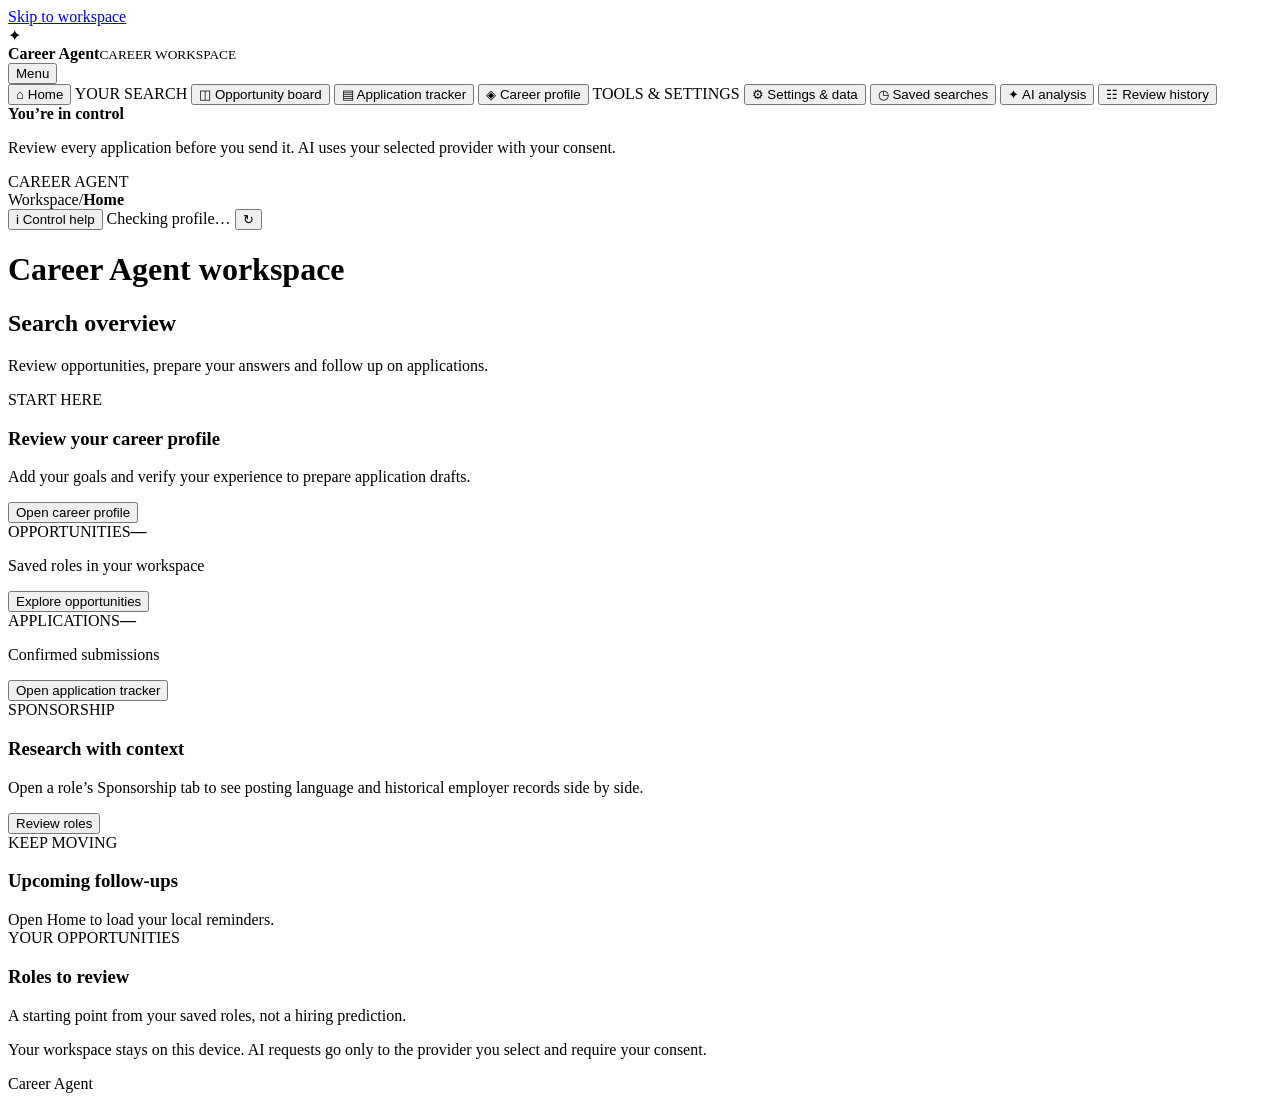
==== commit 90d3a6d9: "Add side-by-side résumé tab, role-level H-1B, and tracker for acted roles Résumé tab per role: the s" ====
--- a/src/career_agent/web/index.html
+++ b/src/career_agent/web/index.html
@@ -8,6 +8,7 @@
   <title>Career Agent · Career Workspace</title>
   <link rel="stylesheet" href="/assets/app.css">
   <script defer src="/assets/application-answers.js"></script>
+  <script defer src="/assets/resume-compare.js"></script>
   <script defer src="/assets/app.js"></script>
   <script defer src="/assets/profile-review.js"></script>
   <script defer src="/assets/h1b.js"></script>
@@ -30,7 +31,7 @@
         <span class="nav-group-label">YOUR SEARCH</span>
         <button class="nav-item" id="nav-jobs" type="button"><span class="nav-glyph" aria-hidden="true">◫</span> Opportunity board</button>
         <button class="nav-item" id="nav-tracker" type="button"><span class="nav-glyph" aria-hidden="true">▤</span> Application tracker</button>
-        <button class="nav-item" id="nav-h1b" type="button"><span class="nav-glyph" aria-hidden="true">◇</span> H-1B research</button>
+        <button class="nav-item" id="nav-h1b" type="button" hidden><span class="nav-glyph" aria-hidden="true">◇</span> H-1B research</button>
         <button class="nav-item" id="nav-profile" type="button"><span class="nav-glyph" aria-hidden="true">◈</span> Career profile</button>
         <span class="nav-group-label">TOOLS &amp; SETTINGS</span>
         <button class="nav-item" id="nav-settings" type="button"><span class="nav-glyph" aria-hidden="true">⚙</span> Settings &amp; data</button>
@@ -74,7 +75,7 @@
           <section class="home-feature panel"><span class="eyebrow">START HERE</span><h3 id="home-next-title">Review your career profile</h3><p id="home-next-description">Add your goals and verify your experience to prepare application drafts.</p><button id="home-next" type="button" class="button button-primary">Open career profile</button></section>
           <section class="home-card panel"><span class="eyebrow">OPPORTUNITIES</span><strong id="home-jobs-count">—</strong><p id="home-jobs-copy">Saved roles in your workspace</p><button id="home-jobs" type="button" class="button">Explore opportunities</button></section>
           <section class="home-card panel"><span class="eyebrow">APPLICATIONS</span><strong id="home-submitted-count">—</strong><p>Confirmed submissions</p><button id="home-tracker" type="button" class="button">Open application tracker</button></section>
-          <section class="home-card panel"><span class="eyebrow">SPONSORSHIP</span><h3>Research with context</h3><p>Review posting language and historical employer records side by side.</p><button id="home-h1b" type="button" class="button">Research employers</button></section>
+          <section class="home-card panel"><span class="eyebrow">SPONSORSHIP</span><h3>Research with context</h3><p>Open a role’s Sponsorship tab to see posting language and historical employer records side by side.</p><button id="home-h1b" type="button" class="button">Review roles</button></section>
         </div>
         <section class="home-followups panel"><div><span class="eyebrow">KEEP MOVING</span><h3>Upcoming follow-ups</h3></div><div id="home-followups" role="status">Open Home to load your local reminders.</div></section>
         <section class="home-followups panel"><div><span class="eyebrow">YOUR OPPORTUNITIES</span><h3>Roles to review</h3><p class="muted">A starting point from your saved roles, not a hiring prediction.</p></div><div id="home-recommendations"></div></section>
@@ -187,20 +188,8 @@
       </section>
 
       <section id="h1b-screen" class="screen" hidden>
-        <div class="section-heading"><h2>H-1B company and job research</h2></div>
-        <p class="muted">Explore sponsorship language in saved jobs and research optional public employer records. Historical filings and posting language do not establish your eligibility or guarantee sponsorship.</p>
-        <section class="panel profile-editor" aria-labelledby="h1b-opportunities-heading">
-          <h3 id="h1b-opportunities-heading">Sponsorship signals in your opportunities</h3>
-          <p class="muted">Uses saved job descriptions, even without imported filing data. Signals are approximate; confirm the specific visa, role and current availability with the employer.</p>
-          <form id="h1b-opportunities-form" class="crm-form">
-            <label>Role, employer or location<input id="h1b-opportunities-query" type="search" maxlength="200" placeholder="Search saved opportunities"></label>
-            <label>Posting signal<select id="h1b-opportunities-category"><option value="all">All signals</option><option value="potential">Possible sponsorship or transfer</option><option value="review">Needs clarification</option><option value="excluded">Posting indicates a restriction</option></select></label>
-            <div class="button-row"><button type="submit" class="button button-primary">Find opportunities</button><button type="button" id="h1b-find-jobs" class="button">Find more jobs with JobSpy</button></div>
-          </form>
-          <p id="h1b-opportunities-status" role="status" aria-live="polite"></p>
-          <div id="h1b-opportunities-results"></div>
-          <button id="h1b-opportunities-next" type="button" class="button" hidden>Next opportunities</button>
-        </section>
+        <div class="section-heading"><h2>Sponsorship data and employer research</h2></div>
+        <p class="muted">Per-role sponsorship evidence lives in each role’s Sponsorship tab. Here you can set preferences, search public employer records and import government data. Historical filings and posting language do not establish your eligibility or guarantee sponsorship.</p>
         <form id="h1b-settings" class="panel profile-editor">
           <h3>Search preferences</h3>
           <div class="form-grid">
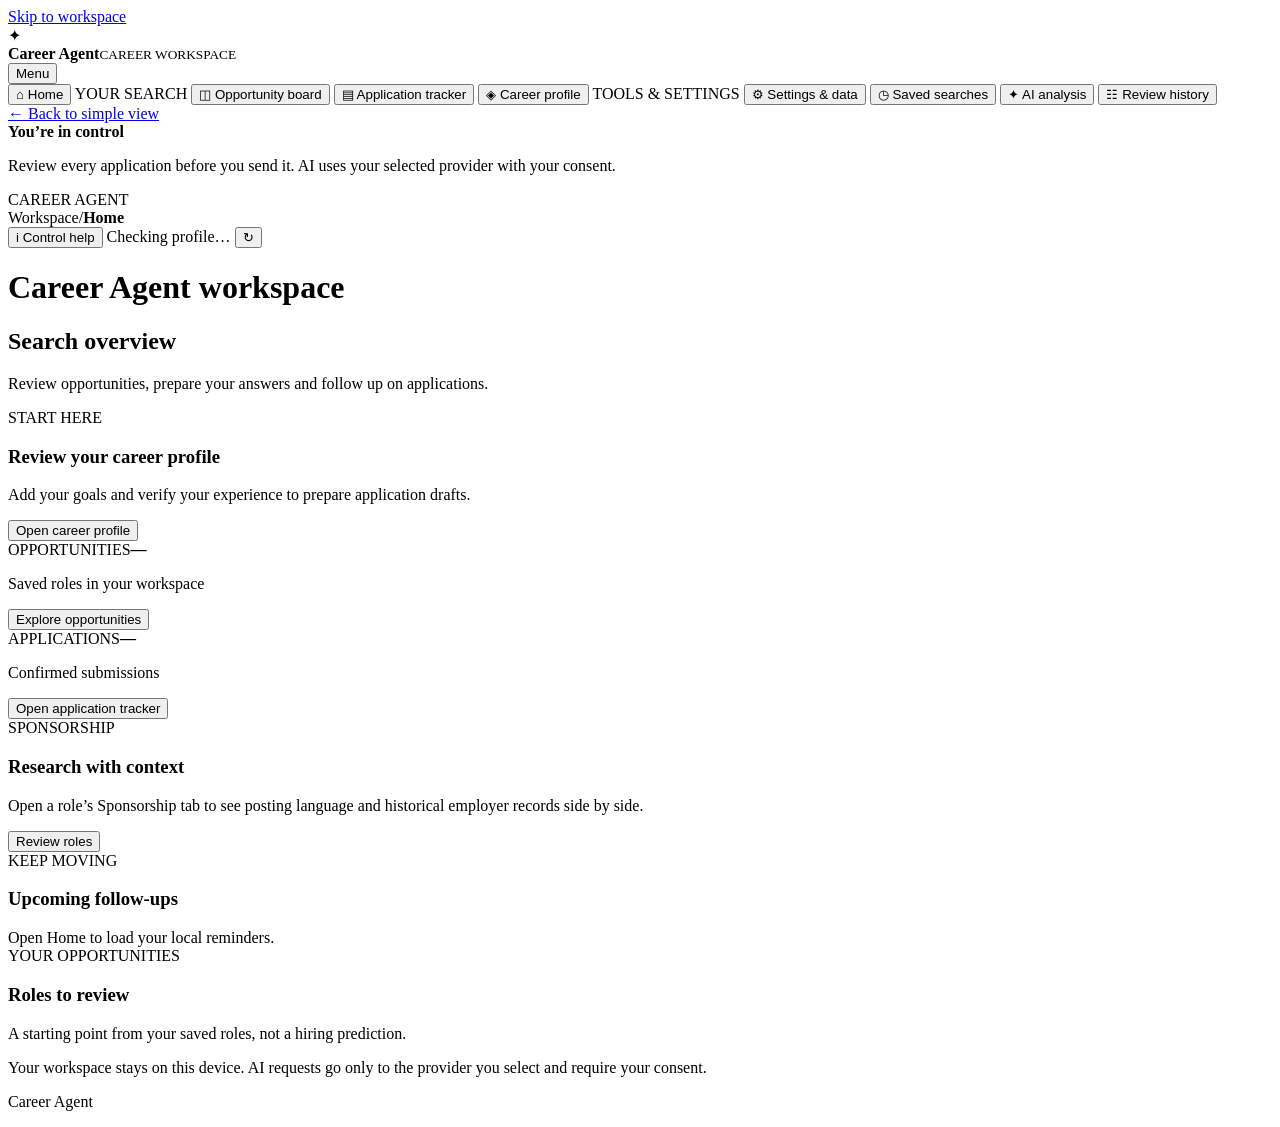
==== commit 9541a7f6: "Add a simple beginner app at / and move the full workspace to /classic A first-time user can go from" ====
--- a/src/career_agent/web/index.html
+++ b/src/career_agent/web/index.html
@@ -40,6 +40,7 @@
         <button class="nav-item" id="nav-activity" type="button"><span class="nav-glyph" aria-hidden="true">☷</span> Review history</button>
       </nav>
       <div class="rail-bottom">
+        <a class="button" href="/">← Back to simple view</a>
         <div class="privacy-note">
           <span class="small-dot" aria-hidden="true"></span>
           <strong>You’re in control</strong>
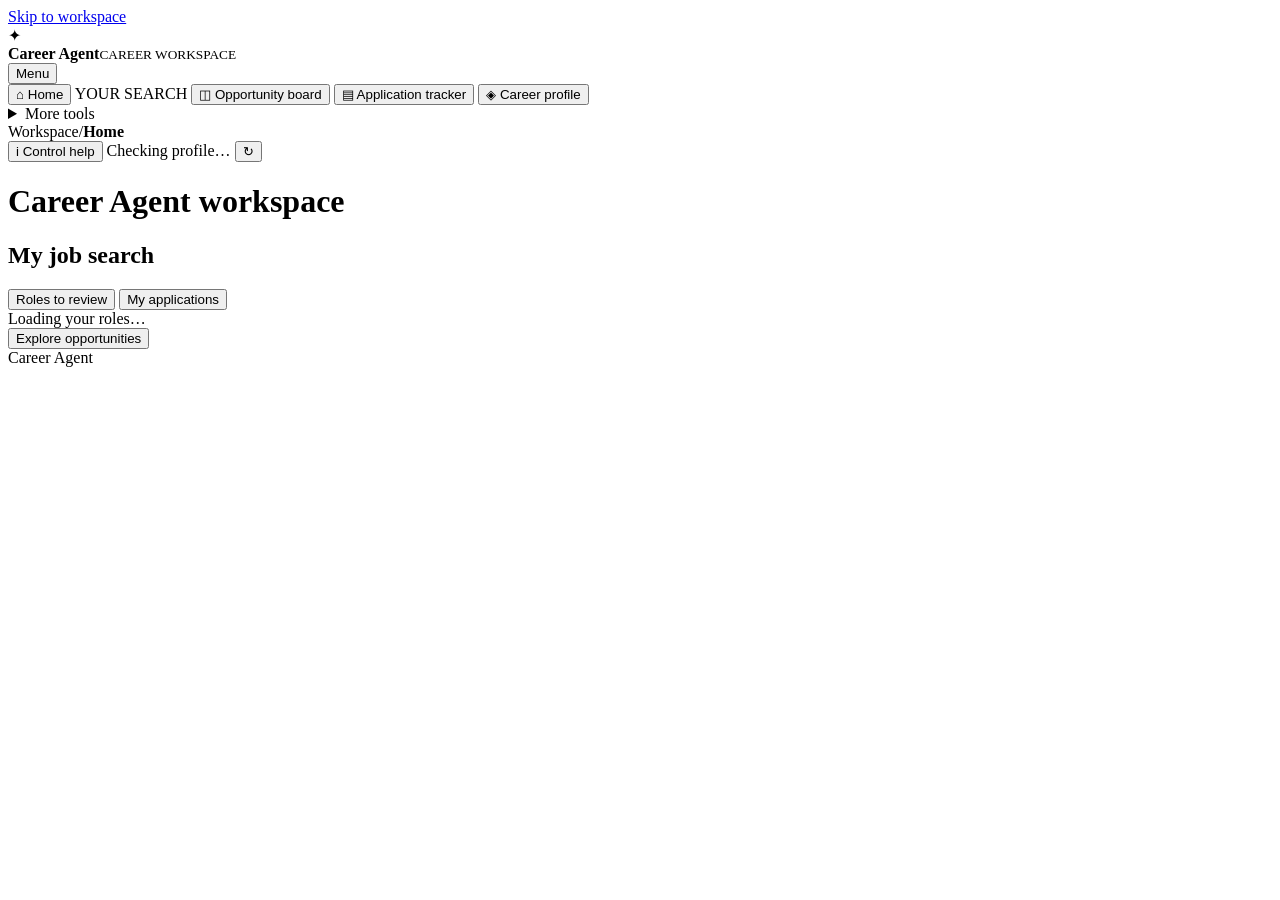
==== commit 0f03053f: "Simplify daily job review and application history" ====
--- a/src/career_agent/web/index.html
+++ b/src/career_agent/web/index.html
@@ -8,7 +8,6 @@
   <title>Career Agent · Career Workspace</title>
   <link rel="stylesheet" href="/assets/app.css">
   <script defer src="/assets/application-answers.js"></script>
-  <script defer src="/assets/resume-compare.js"></script>
   <script defer src="/assets/app.js"></script>
   <script defer src="/assets/profile-review.js"></script>
   <script defer src="/assets/h1b.js"></script>
@@ -31,23 +30,15 @@
         <span class="nav-group-label">YOUR SEARCH</span>
         <button class="nav-item" id="nav-jobs" type="button"><span class="nav-glyph" aria-hidden="true">◫</span> Opportunity board</button>
         <button class="nav-item" id="nav-tracker" type="button"><span class="nav-glyph" aria-hidden="true">▤</span> Application tracker</button>
-        <button class="nav-item" id="nav-h1b" type="button" hidden><span class="nav-glyph" aria-hidden="true">◇</span> H-1B research</button>
         <button class="nav-item" id="nav-profile" type="button"><span class="nav-glyph" aria-hidden="true">◈</span> Career profile</button>
-        <span class="nav-group-label">TOOLS &amp; SETTINGS</span>
+        <details class="tool-menu" id="tool-menu"><summary>More tools</summary>
+        <button class="nav-item" id="nav-h1b" type="button"><span class="nav-glyph" aria-hidden="true">◇</span> H-1B research</button>
         <button class="nav-item" id="nav-settings" type="button"><span class="nav-glyph" aria-hidden="true">⚙</span> Settings &amp; data</button>
         <button class="nav-item" id="nav-automation" type="button"><span class="nav-glyph" aria-hidden="true">◷</span> Saved searches</button>
         <button class="nav-item" id="nav-ai" type="button"><span class="nav-glyph" aria-hidden="true">✦</span> AI analysis</button>
         <button class="nav-item" id="nav-activity" type="button"><span class="nav-glyph" aria-hidden="true">☷</span> Review history</button>
+        </details>
       </nav>
-      <div class="rail-bottom">
-        <a class="button" href="/">← Back to simple view</a>
-        <div class="privacy-note">
-          <span class="small-dot" aria-hidden="true"></span>
-          <strong>You’re in control</strong>
-          <p>Review every application before you send it. AI uses your selected provider with your consent.</p>
-        </div>
-        <span class="version">CAREER AGENT</span>
-      </div>
     </aside>
 
     <main id="workspace" class="workspace" tabindex="-1">
@@ -71,16 +62,23 @@
       </section>
 
       <section id="home-screen" class="screen">
-        <div class="section-heading home-heading"><div><h2>Search overview</h2><p class="section-description">Review opportunities, prepare your answers and follow up on applications.</p></div></div>
-        <div class="home-grid">
-          <section class="home-feature panel"><span class="eyebrow">START HERE</span><h3 id="home-next-title">Review your career profile</h3><p id="home-next-description">Add your goals and verify your experience to prepare application drafts.</p><button id="home-next" type="button" class="button button-primary">Open career profile</button></section>
-          <section class="home-card panel"><span class="eyebrow">OPPORTUNITIES</span><strong id="home-jobs-count">—</strong><p id="home-jobs-copy">Saved roles in your workspace</p><button id="home-jobs" type="button" class="button">Explore opportunities</button></section>
-          <section class="home-card panel"><span class="eyebrow">APPLICATIONS</span><strong id="home-submitted-count">—</strong><p>Confirmed submissions</p><button id="home-tracker" type="button" class="button">Open application tracker</button></section>
-          <section class="home-card panel"><span class="eyebrow">SPONSORSHIP</span><h3>Research with context</h3><p>Open a role’s Sponsorship tab to see posting language and historical employer records side by side.</p><button id="home-h1b" type="button" class="button">Review roles</button></section>
-        </div>
-        <section class="home-followups panel"><div><span class="eyebrow">KEEP MOVING</span><h3>Upcoming follow-ups</h3></div><div id="home-followups" role="status">Open Home to load your local reminders.</div></section>
-        <section class="home-followups panel"><div><span class="eyebrow">YOUR OPPORTUNITIES</span><h3>Roles to review</h3><p class="muted">A starting point from your saved roles, not a hiring prediction.</p></div><div id="home-recommendations"></div></section>
-        <p class="home-privacy">Your workspace stays on this device. AI requests go only to the provider you select and require your consent.</p>
+        <div class="section-heading home-heading"><h2>My job search</h2></div>
+        <div class="daily-switch" role="group" aria-label="My job search">
+          <button type="button" id="daily-roles" aria-pressed="true">Roles to review</button>
+          <button type="button" id="daily-history" aria-pressed="false">My applications</button>
+        </div>
+        <section id="daily-shortlist" aria-label="Roles to review">
+          <div id="home-recommendations" class="daily-list" aria-live="polite">Loading your roles…</div>
+          <button id="home-jobs" type="button" class="plain-button">Explore opportunities</button>
+          <button id="home-next" type="button" class="plain-button" hidden>Set up career profile</button>
+        </section>
+        <section id="daily-applications" aria-label="My applications" hidden>
+          <label class="field daily-search">Find an application<input type="search" id="daily-search" placeholder="Company or role"></label>
+          <div id="daily-results" role="status"></div><div id="daily-rows" class="daily-list"></div>
+          <button id="daily-more" type="button" class="plain-button" hidden>Show more applications</button>
+          <button id="home-tracker" type="button" class="plain-button">Open full tracker</button>
+        </section>
+        <section id="daily-reminders" class="home-followups panel" hidden><h3>Upcoming follow-ups</h3><div id="home-followups"></div></section>
       </section>
 
       <section id="settings-screen" class="screen" hidden>
@@ -189,8 +187,20 @@
       </section>
 
       <section id="h1b-screen" class="screen" hidden>
-        <div class="section-heading"><h2>Sponsorship data and employer research</h2></div>
-        <p class="muted">Per-role sponsorship evidence lives in each role’s Sponsorship tab. Here you can set preferences, search public employer records and import government data. Historical filings and posting language do not establish your eligibility or guarantee sponsorship.</p>
+        <div class="section-heading"><h2>H-1B company and job research</h2></div>
+        <p class="muted">Explore sponsorship language in saved jobs and research optional public employer records. Historical filings and posting language do not establish your eligibility or guarantee sponsorship.</p>
+        <section class="panel profile-editor" aria-labelledby="h1b-opportunities-heading">
+          <h3 id="h1b-opportunities-heading">Sponsorship signals in your opportunities</h3>
+          <p class="muted">Uses saved job descriptions, even without imported filing data. Signals are approximate; confirm the specific visa, role and current availability with the employer.</p>
+          <form id="h1b-opportunities-form" class="crm-form">
+            <label>Role, employer or location<input id="h1b-opportunities-query" type="search" maxlength="200" placeholder="Search saved opportunities"></label>
+            <label>Posting signal<select id="h1b-opportunities-category"><option value="all">All signals</option><option value="potential">Possible sponsorship or transfer</option><option value="review">Needs clarification</option><option value="excluded">Posting indicates a restriction</option></select></label>
+            <div class="button-row"><button type="submit" class="button button-primary">Find opportunities</button><button type="button" id="h1b-find-jobs" class="button">Find more jobs with JobSpy</button></div>
+          </form>
+          <p id="h1b-opportunities-status" role="status" aria-live="polite"></p>
+          <div id="h1b-opportunities-results"></div>
+          <button id="h1b-opportunities-next" type="button" class="button" hidden>Next opportunities</button>
+        </section>
         <form id="h1b-settings" class="panel profile-editor">
           <h3>Search preferences</h3>
           <div class="form-grid">
@@ -260,14 +270,23 @@
         <p id="crm-export-description" class="muted">Downloads all tracker records as JSON, regardless of filters, including private contact details, notes and submission references. The file is unencrypted. Career facts and application documents are excluded.</p>
         <p class="muted">Track employer conversations, interview stages, recruiter contacts and reminders. CRM updates are manual and do not send emails or applications. Private notes are stored in local, unencrypted SQLite.</p>
         <div id="crm-summary" class="crm-summary" aria-label="Pipeline overview"></div>
+        <details class="panel profile-editor" id="external-import">
+          <summary>Import outside applications</summary>
+          <p class="muted">Choose your tracker CSV with Date applied, Company, Role, Channel, Status and Evidence (email subject + date). Applications can be tracked without a posting URL. Reimporting the same rows keeps their history.</p>
+          <label class="field">Tracker CSV<input id="crm-import-file" type="file" accept=".csv,text/csv"></label>
+          <button id="crm-import" class="button" type="button">Import applications</button>
+          <p id="crm-import-result" class="muted" role="status"></p>
+        </details>
         <section id="crm-outcomes" class="panel crm-due-list" aria-label="Recorded application outcomes"></section>
         <div class="board">
           <div class="list-panel panel">
             <div class="list-count"><span>Select an opportunity</span><span>Local records only</span></div>
             <div class="crm-form">
               <label class="field">Search opportunities<input id="crm-search" type="search" placeholder="Title, company or location"></label>
+              <label class="field">Application source<select id="crm-source-filter"><option value="">All sources</option><option value="external">Outside applications</option></select></label>
               <label class="field">Pipeline stage<select id="crm-stage-filter">
                 <option value="">All stages</option>
+                <option value="under_review">Under review</option><option value="closed">Position closed</option>
                 <option>discovered</option><option>saved</option><option>shortlisted</option><option>archived</option>
                 <option>applied</option><option>screening</option><option>assessment</option><option>interview</option>
                 <option>offer</option><option>accepted</option><option>rejected</option><option>withdrawn</option>
